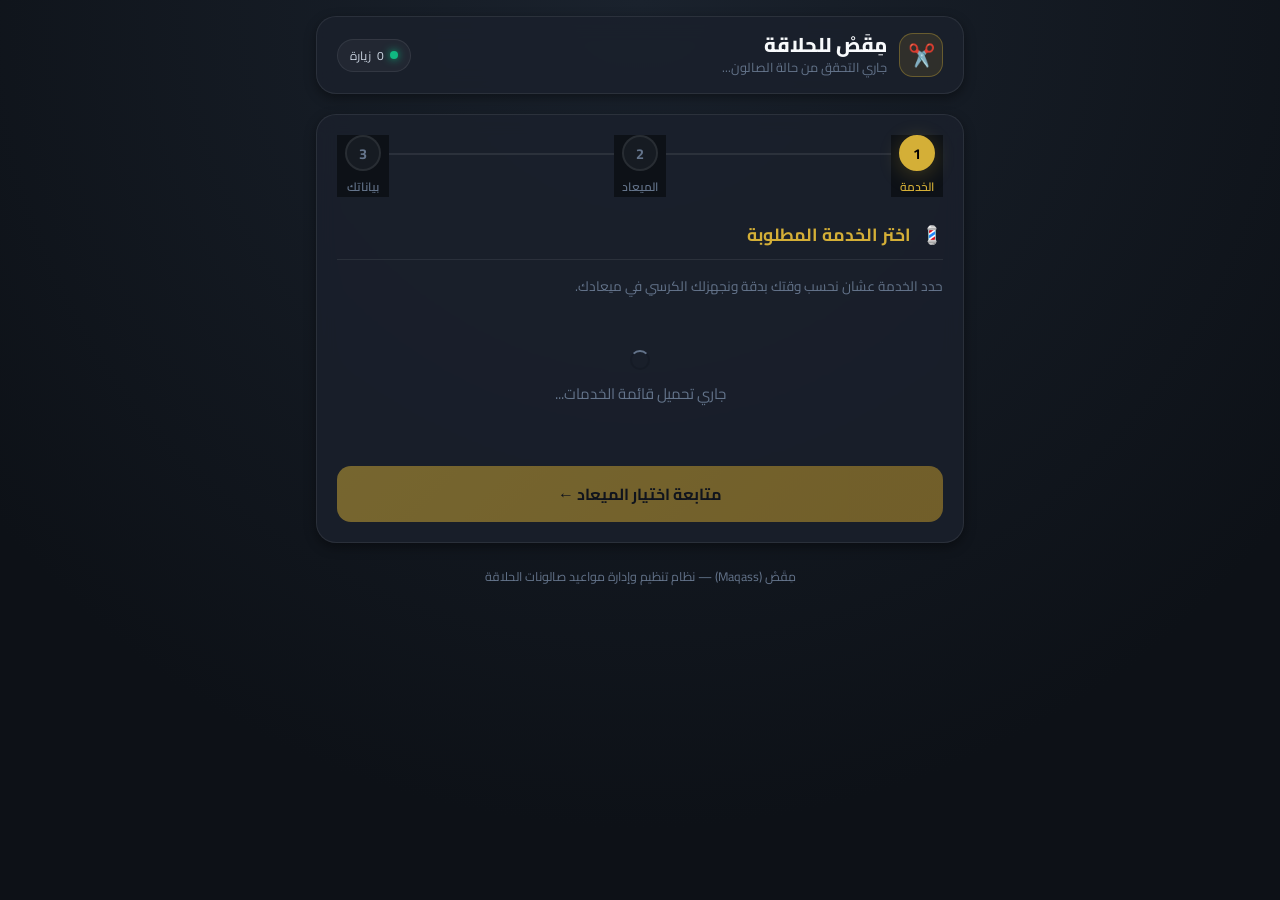
==== index.html @ 716b87c0 "Refine WhatsApp prompt: remove 'مجاناً' and 'مع الكابتن مباشرة'" ====
<!DOCTYPE html>
<html lang="ar" dir="rtl">
<head>
  <meta charset="UTF-8">
  <meta name="viewport" content="width=device-width, initial-scale=1.0, maximum-scale=1.0, user-scalable=no">
  <meta name="theme-color" content="#0d1117">
  <meta name="description" content="مِقَصْ — نظام حجز مواعيد الحلاقة وقائمة الانتظار في مصر دون معاملات مالية">
  <title>مِقَصْ | حجز موعد حلاقة</title>

  <meta name="apple-mobile-web-app-capable" content="yes">
  <meta name="apple-mobile-web-app-status-bar-style" content="black-translucent">
  <meta name="apple-mobile-web-app-title" content="مِقَصْ">
  <link rel="icon" type="image/svg+xml" href="favicon.svg">
  <link rel="manifest" href="manifest.json">

  <!-- Optimized Font Loading & Stylesheet -->
  <link rel="preconnect" href="https://fonts.googleapis.com">
  <link rel="preconnect" href="https://fonts.gstatic.com" crossorigin>
  <link rel="stylesheet" href="https://fonts.googleapis.com/css2?family=Cairo:wght@400;600;700;800&display=swap">
  <link rel="stylesheet" href="css/style.css">
</head>
<body>

  <div class="container">
    <!-- Brand Header & Visitor Ticker -->
    <header class="brand-header">
      <div class="brand-info">
        <div class="brand-icon">✂️</div>
        <div>
          <h1 class="brand-title" id="salon-name-display">مِقَصْ للحلاقة</h1>
          <p class="brand-tagline" id="salon-status-indicator">جاري التحقق من حالة الصالون...</p>
        </div>
      </div>
      
      <!-- Live Visitor Counter Badge -->
      <div class="views-badge" title="إجمالي الزيارات">
        <span class="views-pulse"></span>
        <span id="views-count">0</span>
        <span>زيارة</span>
      </div>
    </header>

    <!-- Urgent Pause / Break Banner (Hidden by default) -->
    <div id="pause-banner" class="pause-banner" style="display: none;">
      <span style="font-size: 1.5rem;">🛑</span>
      <div>
        <div style="font-weight: 800;">الصالون في استراحة قصيرة أو مغلق حالياً</div>
        <div style="font-size: 0.8rem; opacity: 0.9;">نعتذر منك، الحجز متوقف مؤقتاً. يرجى المحاولة بعد قليل أو في وقت لاحق.</div>
      </div>
    </div>

    <!-- Quick Credentials Config Modal (Shown only if default placeholder keys are detected) -->
    <div id="setup-modal" class="modal-overlay" style="display: none;">
      <div class="modal-content">
        <h3 style="color: var(--gold-primary); margin-bottom: 12px; font-size: 1.15rem;">⚙️ ربط قاعدة بيانات Supabase</h3>
        <p style="font-size: 0.85rem; color: var(--text-secondary); margin-bottom: 16px;">
          مرحباً بك! لتشغيل التطبيق على GitHub Pages مجاناً، أدخل رابط المشروع والمفتاح العام (Anon Key) الخاص بـ Supabase:
        </p>
        <div class="form-group">
          <label class="form-label">Project URL</label>
          <input type="text" id="setup-url" class="form-control" placeholder="https://xyz.supabase.co" dir="ltr">
        </div>
        <div class="form-group">
          <label class="form-label">Anon / Public Key</label>
          <input type="password" id="setup-key" class="form-control" placeholder="eyJhbGciOi..." dir="ltr">
        </div>
        <button id="btn-save-setup" class="btn btn-primary">حفظ وتشغيل التطبيق 🚀</button>
        <button type="button" id="btn-demo-mode" class="btn btn-secondary" style="margin-top: 10px;">تشغيل وضع المعاينة السريعة (Live Demo) 💈</button>
      </div>
    </div>

    <!-- Main Booking Container -->
    <main id="booking-container" class="card">
      
      <!-- Steps Progress Tracker -->
      <div class="steps-tracker">
        <div class="step-item active" id="step-node-1">
          <div class="step-circle">1</div>
          <span class="step-label">الخدمة</span>
        </div>
        <div class="step-item" id="step-node-2">
          <div class="step-circle">2</div>
          <span class="step-label">الميعاد</span>
        </div>
        <div class="step-item" id="step-node-3">
          <div class="step-circle">3</div>
          <span class="step-label">بياناتك</span>
        </div>
      </div>

      <!-- ========================================== -->
      <!-- STEP 1: SELECT SERVICE                     -->
      <!-- ========================================== -->
      <section id="step-1" class="wizard-step">
        <div class="card-title">
          <span>💈</span>
          <span>اختر الخدمة المطلوبة</span>
        </div>
        <p style="font-size: 0.85rem; color: var(--text-muted); margin-bottom: 16px;">
          حدد الخدمة عشان نحسب وقتك بدقة ونجهزلك الكرسي في ميعادك.
        </p>

        <!-- Loading State for Services -->
        <div id="services-loading" class="empty-state">
          <div class="spinner" style="margin-inline: auto; margin-bottom: 12px;"></div>
          <p>جاري تحميل قائمة الخدمات...</p>
        </div>

        <!-- Dynamic Services Grid -->
        <div id="services-container" class="services-grid" style="display: none;"></div>

        <!-- Navigation Bar -->
        <div class="actions-bar">
          <button id="btn-step-1-next" class="btn btn-primary" disabled>
            متابعة اختيار الميعاد ←
          </button>
        </div>
      </section>

      <!-- ========================================== -->
      <!-- STEP 2: SELECT DATE & TIME SLOT           -->
      <!-- ========================================== -->
      <section id="step-2" class="wizard-step" style="display: none;">
        <div class="card-title">
          <span>📅</span>
          <span>اختر اليوم والميعاد</span>
        </div>

        <!-- Selected Service Quick Badge -->
        <div style="margin-bottom: 16px; padding: 10px 14px; background: rgba(255,255,255,0.03); border-radius: var(--radius-sm); display: flex; justify-content: space-between; align-items: center;">
          <span style="font-size: 0.85rem; color: var(--text-secondary);">الخدمة المحددة:</span>
          <span id="step-2-service-badge" style="font-weight: 700; color: var(--gold-primary); font-size: 0.9rem;">-</span>
        </div>

        <!-- Date Picker Input -->
        <div class="form-group">
          <label class="form-label" for="booking-date">تاريخ الحجز (متاح حتى 7 أيام مقبلة):</label>
          <input type="date" id="booking-date" class="form-control" style="cursor: pointer;">
          <span id="date-localized-label" style="display: block; font-size: 0.8rem; color: var(--gold-primary); margin-top: 6px; font-weight: 600;"></span>
        </div>

        <!-- Time Slots Label -->
        <div style="margin-top: 20px;">
          <label class="form-label">الأوقات المتاحة لهذا اليوم:</label>
          
          <!-- Slots Loading Spinner -->
          <div id="slots-loading" class="empty-state" style="display: none; padding: 20px 0;">
            <div class="spinner" style="margin-inline: auto; margin-bottom: 10px;"></div>
            <p style="font-size: 0.85rem;">جاري فحص المواعيد الشاغرة...</p>
          </div>

          <!-- Dynamic Slots Grid -->
          <div id="slots-container" class="slots-grid"></div>

          <!-- Empty Slots Message -->
          <div id="slots-empty" class="empty-state" style="display: none;">
            <div class="empty-icon">⏳</div>
            <p style="font-weight: 600;">مفيش مواعيد شاغرة متاحة في هذا اليوم</p>
            <p style="font-size: 0.8rem; color: var(--text-muted); margin-top: 4px;">جرب تختار تاريخ تاني أو تواصل مع الصالون مباشرة.</p>
          </div>
        </div>

        <!-- Navigation Bar -->
        <div class="actions-bar">
          <button id="btn-step-2-back" class="btn btn-secondary" style="width: 35%;">
            → رجوع
          </button>
          <button id="btn-step-2-next" class="btn btn-primary" style="width: 65%;" disabled>
            متابعة إدخال بياناتك ←
          </button>
        </div>
      </section>

      <!-- ========================================== -->
      <!-- STEP 3: CLIENT CONTACT DETAILS            -->
      <!-- ========================================== -->
      <section id="step-3" class="wizard-step" style="display: none;">
        <div class="card-title">
          <span>👤</span>
          <span>بيانات تأكيد الحجز</span>
        </div>

        <!-- Reservation Summary Box -->
        <div class="summary-box">
          <div class="summary-item">
            <span class="summary-label">الخدمة:</span>
            <span class="summary-value" id="summary-service-name">-</span>
          </div>
          <div class="summary-item">
            <span class="summary-label">المدة التقديرية:</span>
            <span class="summary-value" id="summary-duration">-</span>
          </div>
          <div class="summary-item">
            <span class="summary-label">تاريخ الحجز:</span>
            <span class="summary-value" id="summary-date">-</span>
          </div>
          <div class="summary-item">
            <span class="summary-label">الميعاد:</span>
            <span class="summary-value" style="color: var(--gold-primary);" id="summary-time">-</span>
          </div>
        </div>

        <!-- Client Form -->
        <form id="booking-form" onsubmit="return false;">
          <div class="form-group">
            <label class="form-label" for="client-name">الاسم الكريم <span style="color: #ef4444;">*</span></label>
            <input type="text" id="client-name" class="form-control" placeholder="اكتب اسمك الأول أو بالكامل" required autocomplete="name">
          </div>

          <div class="form-group">
            <label class="form-label" for="client-phone">رقم الموبايل المصري <span style="color: #ef4444;">*</span></label>
            <input type="tel" id="client-phone" class="form-control" placeholder="مثال: 01012345678" maxlength="11" required autocomplete="tel" dir="ltr" style="text-align: right;">
            <small id="phone-feedback" style="display: block; font-size: 0.78rem; margin-top: 5px; color: var(--text-muted);">
              يجب أن يبدأ بـ (010 أو 011 أو 012 أو 015) ومكون من 11 رقم.
            </small>
          </div>

          <!-- Blacklist Alert (Hidden unless triggered) -->
          <div id="blacklist-alert" class="pause-banner" style="display: none; margin-top: 12px;">
            <span>⚠️</span>
            <div>
              <div style="font-weight: 700;">تعذر إتمام الحجز</div>
              <div style="font-size: 0.8rem;">تم تعليق هذا الرقم بسبب التخلف المتكرر عن الحضور. يرجى التواصل مع إدارة الصالون هاتفياً.</div>
            </div>
          </div>

          <!-- Navigation Bar -->
          <div class="actions-bar">
            <button type="button" id="btn-step-3-back" class="btn btn-secondary" style="width: 35%;">
              → رجوع
            </button>
            <button type="submit" id="btn-submit-booking" class="btn btn-primary" style="width: 65%;">
              تأكيد الحجز الآن ✨
            </button>
          </div>
        </form>
      </section>

    </main>

    <!-- ========================================== -->
    <!-- SUCCESS SCREEN & TICKET MODAL              -->
    <!-- ========================================== -->
    <div id="success-screen" class="card" style="display: none; text-align: center;">
      <div style="font-size: 3rem; margin-bottom: 8px;">🎉</div>
      <h2 style="color: var(--status-completed); font-size: 1.4rem; font-weight: 800; margin-bottom: 6px;">
        تم تسجيل حجزك بنجاح!
      </h2>
      <p style="font-size: 0.85rem; color: var(--text-secondary); margin-bottom: 20px;">
        مكانك اتحجز في الجدول، مستنينك في الميعاد المحدد بالظبط 💈
      </p>

      <!-- Digital Queue Ticket -->
      <div class="ticket-card" style="margin-bottom: 24px;">
        <div style="font-size: 0.8rem; color: var(--text-muted); text-transform: uppercase;">تذكرة حجز رقمية</div>
        <div class="ticket-number" id="ticket-time">--:--</div>
        <div style="font-weight: 700; font-size: 1.1rem; color: var(--text-primary); margin-bottom: 4px;" id="ticket-client">--</div>
        <div style="font-size: 0.85rem; color: var(--gold-primary); font-weight: 600;" id="ticket-service">--</div>
        <div style="font-size: 0.8rem; color: var(--text-secondary); margin-top: 6px;" id="ticket-date">--</div>
      </div>

      <!-- Free 1-Tap WhatsApp Confirmation Notification -->
      <div style="margin-bottom: 20px;">
        <p style="font-size: 0.8rem; color: var(--text-muted); margin-bottom: 10px;">
          اضغط هنا لتأكيد الحجز عبر واتساب:
        </p>
        <a id="btn-whatsapp-confirm" href="#" target="_blank" rel="noopener noreferrer" class="btn btn-whatsapp">
          <span>💬</span>
          <span>تأكيد عبر واتساب مع الصالون</span>
        </a>
      </div>

      <button id="btn-new-booking" class="btn btn-secondary">
        حجز موعد إضافي ✂️
      </button>
    </div>

    <!-- Minimalist Footer -->
    <footer style="text-align: center; margin-top: 24px; padding-bottom: 24px; font-size: 0.78rem; color: var(--text-muted);">
      <div>مِقَصْ (Maqass) — نظام تنظيم وإدارة مواعيد صالونات الحلاقة</div>
    </footer>

  </div>

  <!-- Native Modular ES6 Client Logic -->
  <script type="module" src="js/client.js"></script>
</body>
</html>
---- css/style.css ----
/* =============================================================================
   Maqass (مِقَصْ) — Ultra-Lightweight Arabic Dark Design System
   Optimized for Mobile-First Browsing, Touch Targets, and Instant Load
   100% Native CSS3 (Zero Build Step / GitHub Pages Ready)
   ============================================================================= */

:root {
  /* Color Palette - Premium Barber Dark Aesthetic */
  --bg-primary: #0d1117;
  --bg-secondary: #161b22;
  --bg-card: rgba(26, 32, 44, 0.85);
  --bg-card-hover: rgba(33, 41, 56, 0.95);
  --bg-input: #1f2733;

  /* Accent & Brand Colors */
  --gold-primary: #d4af37;
  --gold-hover: #b89326;
  --gold-glow: rgba(212, 175, 55, 0.25);
  --gold-subtle: rgba(212, 175, 55, 0.12);

  /* Functional Status Colors */
  --status-pending: #f59e0b;
  --status-in-progress: #3b82f6;
  --status-completed: #10b981;
  --status-cancelled: #ef4444;
  --status-no-show: #9ca3af;

  /* Text & Hierarchy */
  --text-primary: #f8fafc;
  --text-secondary: #cbd5e1;
  --text-muted: #64748b;
  --border-color: rgba(255, 255, 255, 0.08);
  --border-gold: rgba(212, 175, 55, 0.35);

  /* Shadows & Glassmorphism */
  --shadow-sm: 0 2px 4px rgba(0, 0, 0, 0.3);
  --shadow-md: 0 4px 12px rgba(0, 0, 0, 0.4);
  --shadow-lg: 0 10px 25px -5px rgba(0, 0, 0, 0.5), 0 8px 10px -6px rgba(0, 0, 0, 0.4);
  --shadow-gold: 0 4px 20px rgba(212, 175, 55, 0.25);

  /* Geometry & Radius */
  --radius-sm: 8px;
  --radius-md: 14px;
  --radius-lg: 20px;
  --radius-full: 9999px;

  /* Transitions */
  --transition-fast: 0.15s ease;
  --transition-normal: 0.25s cubic-bezier(0.4, 0, 0.2, 1);
}

/* Base Styles & Typography */
* {
  margin: 0;
  padding: 0;
  box-sizing: border-box;
  -webkit-tap-highlight-color: transparent;
}

html {
  font-family: 'Cairo', -apple-system, BlinkMacSystemFont, "Segoe UI", Roboto, sans-serif;
  direction: rtl;
  text-align: right;
  background-color: var(--bg-primary);
  color: var(--text-primary);
  scroll-behavior: smooth;
}

body {
  min-height: 100vh;
  display: flex;
  flex-direction: column;
  background: radial-gradient(circle at 50% 0%, #1a222d 0%, #0d1117 75%);
  background-attachment: fixed;
  line-height: 1.6;
  font-size: 15px;
  overflow-x: hidden;
}

/* Layout Utilities */
.container {
  width: 100%;
  max-width: 680px;
  margin-inline: auto;
  padding: 16px;
}

.container-wide {
  width: 100%;
  max-width: 1100px;
  margin-inline: auto;
  padding: 16px;
}

/* Header & Brand Identity */
.brand-header {
  display: flex;
  align-items: center;
  justify-content: space-between;
  padding: 16px 20px;
  background: var(--bg-card);
  backdrop-filter: blur(12px);
  -webkit-backdrop-filter: blur(12px);
  border: 1px solid var(--border-color);
  border-radius: var(--radius-lg);
  margin-bottom: 20px;
  box-shadow: var(--shadow-md);
}

.brand-info {
  display: flex;
  align-items: center;
  gap: 12px;
}

.brand-icon {
  width: 44px;
  height: 44px;
  display: grid;
  place-items: center;
  background: var(--gold-subtle);
  border: 1px solid var(--border-gold);
  border-radius: var(--radius-md);
  color: var(--gold-primary);
  font-size: 22px;
}

.brand-title {
  font-size: 1.25rem;
  font-weight: 800;
  color: var(--text-primary);
  line-height: 1.2;
}

.brand-tagline {
  font-size: 0.8rem;
  color: var(--text-muted);
}

/* Live Views Ticker */
.views-badge {
  display: inline-flex;
  align-items: center;
  gap: 6px;
  padding: 6px 12px;
  background: rgba(255, 255, 255, 0.04);
  border: 1px solid var(--border-color);
  border-radius: var(--radius-full);
  font-size: 0.75rem;
  color: var(--text-secondary);
}

.views-pulse {
  width: 8px;
  height: 8px;
  border-radius: 50%;
  background-color: var(--status-completed);
  box-shadow: 0 0 8px var(--status-completed);
  animation: pulse-dot 1.8s infinite;
}

@keyframes pulse-dot {
  0% { transform: scale(0.95); opacity: 0.8; }
  50% { transform: scale(1.2); opacity: 1; }
  100% { transform: scale(0.95); opacity: 0.8; }
}

/* Status Banner (e.g. Barber Taking a Break) */
.pause-banner {
  display: flex;
  align-items: center;
  gap: 12px;
  padding: 14px 18px;
  background: rgba(239, 68, 68, 0.12);
  border: 1px solid rgba(239, 68, 68, 0.35);
  border-radius: var(--radius-md);
  color: #fca5a5;
  font-weight: 600;
  font-size: 0.9rem;
  margin-bottom: 20px;
}

/* Cards & Surfaces */
.card {
  background: var(--bg-card);
  backdrop-filter: blur(10px);
  -webkit-backdrop-filter: blur(10px);
  border: 1px solid var(--border-color);
  border-radius: var(--radius-lg);
  padding: 20px;
  margin-bottom: 18px;
  box-shadow: var(--shadow-md);
  transition: transform var(--transition-fast), border-color var(--transition-fast);
}

.card:hover {
  border-color: rgba(255, 255, 255, 0.15);
}

.card-title {
  display: flex;
  align-items: center;
  gap: 10px;
  font-size: 1.1rem;
  font-weight: 700;
  color: var(--gold-primary);
  margin-bottom: 16px;
  border-bottom: 1px solid var(--border-color);
  padding-bottom: 10px;
}

/* Form Controls */
.form-group {
  margin-bottom: 16px;
}

.form-label {
  display: block;
  font-size: 0.875rem;
  font-weight: 600;
  color: var(--text-secondary);
  margin-bottom: 6px;
}

.form-control {
  width: 100%;
  padding: 12px 16px;
  background-color: var(--bg-input);
  border: 1px solid var(--border-color);
  border-radius: var(--radius-md);
  color: var(--text-primary);
  font-family: inherit;
  font-size: 0.95rem;
  transition: all var(--transition-fast);
  outline: none;
}

.form-control:focus {
  border-color: var(--gold-primary);
  box-shadow: 0 0 0 3px var(--gold-glow);
}

.form-control::placeholder {
  color: var(--text-muted);
}

/* Service Selection Cards */
.services-grid {
  display: grid;
  grid-template-columns: 1fr;
  gap: 12px;
}

@media (min-width: 520px) {
  .services-grid {
    grid-template-columns: repeat(2, 1fr);
  }
}

.service-card {
  display: flex;
  flex-direction: column;
  justify-content: space-between;
  padding: 14px 16px;
  background: var(--bg-secondary);
  border: 1px solid var(--border-color);
  border-radius: var(--radius-md);
  cursor: pointer;
  user-select: none;
  transition: all var(--transition-fast);
  position: relative;
}

.service-card:hover {
  background: var(--bg-card-hover);
  border-color: var(--border-gold);
}

.service-card.selected {
  background: rgba(212, 175, 55, 0.08);
  border-color: var(--gold-primary);
  box-shadow: var(--shadow-gold);
}

.service-name {
  font-weight: 700;
  font-size: 0.95rem;
  color: var(--text-primary);
  margin-bottom: 4px;
}

.service-meta {
  display: flex;
  justify-content: space-between;
  align-items: center;
  font-size: 0.825rem;
  color: var(--text-muted);
}

.service-price {
  color: var(--gold-primary);
  font-weight: 700;
}

/* Time Slot Chips */
.slots-grid {
  display: grid;
  grid-template-columns: repeat(3, 1fr);
  gap: 10px;
  margin-top: 10px;
}

@media (min-width: 480px) {
  .slots-grid {
    grid-template-columns: repeat(4, 1fr);
  }
}

.slot-chip {
  padding: 10px 8px;
  background: var(--bg-input);
  border: 1px solid var(--border-color);
  border-radius: var(--radius-sm);
  text-align: center;
  font-size: 0.875rem;
  font-weight: 600;
  color: var(--text-secondary);
  cursor: pointer;
  transition: all var(--transition-fast);
}

.slot-chip:hover:not(.disabled) {
  background: var(--bg-card-hover);
  border-color: var(--border-gold);
  color: var(--gold-primary);
}

.slot-chip.selected {
  background: var(--gold-primary);
  color: #000;
  border-color: var(--gold-primary);
  font-weight: 800;
  box-shadow: var(--shadow-gold);
}

.slot-chip.disabled {
  opacity: 0.35;
  cursor: not-allowed;
  text-decoration: line-through;
  background: #11151c;
}

/* Buttons */
.btn {
  display: inline-flex;
  align-items: center;
  justify-content: center;
  gap: 8px;
  width: 100%;
  padding: 13px 20px;
  font-family: inherit;
  font-size: 1rem;
  font-weight: 700;
  border-radius: var(--radius-md);
  border: none;
  cursor: pointer;
  transition: all var(--transition-fast);
  text-decoration: none;
}

.btn-primary {
  background: linear-gradient(135deg, var(--gold-primary) 0%, #caa02b 100%);
  color: #090d12;
  box-shadow: var(--shadow-gold);
}

.btn-primary:hover:not(:disabled) {
  background: linear-gradient(135deg, #dfbc46 0%, var(--gold-primary) 100%);
  transform: translateY(-1px);
}

.btn-primary:active:not(:disabled) {
  transform: translateY(1px);
}

.btn-primary:disabled {
  opacity: 0.5;
  cursor: not-allowed;
  box-shadow: none;
}

.btn-whatsapp {
  background: #25d366;
  color: #fff;
  font-weight: 700;
}

.btn-whatsapp:hover {
  background: #1eb855;
}

.btn-secondary {
  background: var(--bg-input);
  color: var(--text-primary);
  border: 1px solid var(--border-color);
}

.btn-secondary:hover {
  background: var(--bg-card-hover);
}

/* Status Badges */
.badge {
  display: inline-flex;
  align-items: center;
  gap: 5px;
  padding: 4px 10px;
  border-radius: var(--radius-full);
  font-size: 0.75rem;
  font-weight: 700;
}

.badge-pending     { background: rgba(245, 158, 11, 0.15); color: var(--status-pending); border: 1px solid rgba(245, 158, 11, 0.3); }
.badge-in-progress { background: rgba(59, 130, 246, 0.15); color: var(--status-in-progress); border: 1px solid rgba(59, 130, 246, 0.3); }
.badge-completed   { background: rgba(16, 185, 129, 0.15); color: var(--status-completed); border: 1px solid rgba(16, 185, 129, 0.3); }
.badge-cancelled   { background: rgba(239, 68, 68, 0.15); color: var(--status-cancelled); border: 1px solid rgba(239, 68, 68, 0.3); }
.badge-no-show     { background: rgba(156, 163, 175, 0.15); color: var(--status-no-show); border: 1px solid rgba(156, 163, 175, 0.3); }

/* Live Queue Ticket Card */
.ticket-card {
  border: 2px dashed var(--border-gold);
  border-radius: var(--radius-lg);
  padding: 24px;
  background: radial-gradient(circle at top right, rgba(212, 175, 55, 0.08) 0%, rgba(22, 27, 34, 0.9) 70%);
  text-align: center;
  position: relative;
  overflow: hidden;
}

.ticket-number {
  font-size: 3rem;
  font-weight: 900;
  color: var(--gold-primary);
  line-height: 1;
  margin: 10px 0;
  letter-spacing: -1px;
}

/* Toast Notification */
.toast-container {
  position: fixed;
  bottom: 24px;
  right: 20px;
  left: 20px;
  max-width: 420px;
  margin-inline: auto;
  z-index: 9999;
  display: flex;
  flex-direction: column;
  gap: 10px;
  pointer-events: none;
}

.toast {
  padding: 14px 18px;
  background: #1e293b;
  border-radius: var(--radius-md);
  color: var(--text-primary);
  font-size: 0.9rem;
  box-shadow: var(--shadow-lg);
  display: flex;
  align-items: center;
  gap: 10px;
  pointer-events: auto;
  animation: slide-up 0.3s ease;
  border-right: 4px solid var(--gold-primary);
}

.toast.toast-error {
  border-right-color: var(--status-cancelled);
}

.toast.toast-success {
  border-right-color: var(--status-completed);
}

@keyframes slide-up {
  from { opacity: 0; transform: translateY(20px); }
  to { opacity: 1; transform: translateY(0); }
}

/* Loading Spinner */
.spinner {
  width: 20px;
  height: 20px;
  border: 2px solid rgba(0, 0, 0, 0.1);
  border-top-color: currentColor;
  border-radius: 50%;
  animation: spin 0.7s linear infinite;
}

@keyframes spin {
  to { transform: rotate(360deg); }
}

/* Empty States */
.empty-state {
  text-align: center;
  padding: 36px 16px;
  color: var(--text-muted);
}

.empty-icon {
  font-size: 2.5rem;
  margin-bottom: 8px;
  opacity: 0.5;
}

/* Steps Indicator */
.steps-tracker {
  display: flex;
  align-items: center;
  justify-content: space-between;
  margin-bottom: 24px;
  position: relative;
}

.steps-tracker::before {
  content: '';
  position: absolute;
  top: 18px;
  right: 20px;
  left: 20px;
  height: 2px;
  background: var(--border-color);
  z-index: 0;
}

.step-item {
  position: relative;
  z-index: 1;
  display: flex;
  flex-direction: column;
  align-items: center;
  gap: 6px;
  background: var(--bg-primary);
  padding: 0 8px;
}

.step-circle {
  width: 36px;
  height: 36px;
  border-radius: 50%;
  background: var(--bg-secondary);
  border: 2px solid var(--border-color);
  color: var(--text-muted);
  display: grid;
  place-items: center;
  font-weight: 700;
  font-size: 0.9rem;
  transition: all var(--transition-fast);
}

.step-item.active .step-circle {
  background: var(--gold-primary);
  border-color: var(--gold-primary);
  color: #000;
  box-shadow: var(--shadow-gold);
}

.step-item.completed .step-circle {
  background: var(--status-completed);
  border-color: var(--status-completed);
  color: #fff;
}

.step-label {
  font-size: 0.75rem;
  font-weight: 600;
  color: var(--text-muted);
}

.step-item.active .step-label {
  color: var(--gold-primary);
}

/* Actions Bar */
.actions-bar {
  display: flex;
  align-items: center;
  gap: 12px;
  margin-top: 24px;
}

/* Summary Box */
.summary-box {
  background: rgba(212, 175, 55, 0.05);
  border: 1px solid var(--border-gold);
  border-radius: var(--radius-md);
  padding: 16px;
  margin-bottom: 20px;
  display: grid;
  grid-template-columns: repeat(2, 1fr);
  gap: 12px;
}

.summary-item {
  display: flex;
  flex-direction: column;
}

.summary-label {
  font-size: 0.75rem;
  color: var(--text-muted);
}

.summary-value {
  font-size: 0.95rem;
  font-weight: 700;
  color: var(--text-primary);
}

/* Setup Dialog / Modal */
.modal-overlay {
  position: fixed;
  inset: 0;
  background: rgba(0, 0, 0, 0.85);
  backdrop-filter: blur(8px);
  -webkit-backdrop-filter: blur(8px);
  display: grid;
  place-items: center;
  z-index: 10000;
  padding: 20px;
}

.modal-content {
  background: var(--bg-secondary);
  border: 1px solid var(--border-gold);
  border-radius: var(--radius-lg);
  padding: 24px;
  max-width: 480px;
  width: 100%;
  box-shadow: var(--shadow-lg);
}

/* =============================================================================
   BARBER DASHBOARD — BUSY-HANDS (ONE-TAP) STYLING
   ============================================================================= */

/* Top Command Bar & Giant Quick Buttons */
.command-bar {
  display: grid;
  grid-template-columns: 1fr;
  gap: 12px;
  margin-bottom: 20px;
}

@media (min-width: 600px) {
  .command-bar {
    grid-template-columns: 1fr 1fr;
  }
}

.btn-giant {
  display: flex;
  align-items: center;
  justify-content: center;
  gap: 12px;
  padding: 18px 20px;
  font-size: 1.15rem;
  font-weight: 800;
  border-radius: var(--radius-lg);
  border: none;
  cursor: pointer;
  user-select: none;
  transition: all var(--transition-fast);
  box-shadow: var(--shadow-md);
  text-align: center;
}

.btn-giant:active {
  transform: scale(0.98);
}

.btn-giant-pause {
  background: rgba(239, 68, 68, 0.18);
  color: #fca5a5;
  border: 2px solid rgba(239, 68, 68, 0.5);
}

.btn-giant-pause.active-pause {
  background: #ef4444;
  color: #fff;
  border-color: #b91c1c;
  animation: pulse-pause 2s infinite;
}

@keyframes pulse-pause {
  0% { box-shadow: 0 0 0 0 rgba(239, 68, 68, 0.6); }
  70% { box-shadow: 0 0 0 14px rgba(239, 68, 68, 0); }
  100% { box-shadow: 0 0 0 0 rgba(239, 68, 68, 0); }
}

.btn-giant-walkin {
  background: linear-gradient(135deg, #10b981 0%, #059669 100%);
  color: #ffffff;
  border: 2px solid #34d399;
}

.btn-giant-walkin:hover {
  background: linear-gradient(135deg, #34d399 0%, #10b981 100%);
}

/* Tabs Navigation Bar */
.tabs-bar {
  display: flex;
  background: var(--bg-card);
  border: 1px solid var(--border-color);
  border-radius: var(--radius-lg);
  padding: 6px;
  gap: 6px;
  margin-bottom: 20px;
  overflow-x: auto;
  scrollbar-width: none;
}

.tabs-bar::-webkit-scrollbar {
  display: none;
}

.tab-btn {
  flex: 1;
  min-width: 110px;
  padding: 12px 14px;
  background: transparent;
  border: none;
  border-radius: var(--radius-md);
  color: var(--text-muted);
  font-family: inherit;
  font-size: 0.95rem;
  font-weight: 700;
  cursor: pointer;
  white-space: nowrap;
  display: flex;
  align-items: center;
  justify-content: center;
  gap: 8px;
  transition: all var(--transition-fast);
}

.tab-btn:hover {
  color: var(--text-primary);
  background: rgba(255, 255, 255, 0.04);
}

.tab-btn.active {
  background: var(--gold-primary);
  color: #090d12;
  box-shadow: var(--shadow-gold);
}

/* Queue Appointment Card */
.queue-card {
  background: var(--bg-card);
  border: 1px solid var(--border-color);
  border-radius: var(--radius-lg);
  padding: 18px 20px;
  margin-bottom: 14px;
  transition: all var(--transition-fast);
  position: relative;
}

.queue-card.status-in_progress {
  border-color: #3b82f6;
  background: linear-gradient(135deg, rgba(59, 130, 246, 0.08) 0%, rgba(26, 32, 44, 0.9) 100%);
  box-shadow: 0 4px 20px rgba(59, 130, 246, 0.2);
}

.queue-card.status-completed {
  opacity: 0.7;
  border-color: rgba(16, 185, 129, 0.3);
}

.queue-card.status-no_show,
.queue-card.status-cancelled {
  opacity: 0.5;
  background: rgba(17, 24, 39, 0.6);
}

.queue-header {
  display: flex;
  align-items: center;
  justify-content: space-between;
  margin-bottom: 10px;
  flex-wrap: wrap;
  gap: 8px;
}

.queue-time {
  font-size: 1.15rem;
  font-weight: 800;
  color: var(--gold-primary);
}

.queue-client-name {
  font-size: 1.1rem;
  font-weight: 700;
  color: var(--text-primary);
  display: flex;
  align-items: center;
  gap: 8px;
}

.queue-meta {
  display: flex;
  align-items: center;
  gap: 12px;
  margin-bottom: 16px;
  font-size: 0.85rem;
  color: var(--text-muted);
  flex-wrap: wrap;
}

/* Giant 1-Tap Status Actions */
.queue-actions {
  display: grid;
  grid-template-columns: repeat(3, 1fr);
  gap: 8px;
  margin-top: 14px;
}

.btn-action {
  padding: 12px 6px;
  font-size: 0.9rem;
  font-weight: 800;
  border-radius: var(--radius-md);
  border: 1px solid transparent;
  cursor: pointer;
  display: flex;
  flex-direction: column;
  align-items: center;
  justify-content: center;
  gap: 4px;
  font-family: inherit;
  transition: all var(--transition-fast);
}

.btn-action:active {
  transform: scale(0.96);
}

.btn-action-start {
  background: rgba(59, 130, 246, 0.15);
  color: #60a5fa;
  border-color: rgba(59, 130, 246, 0.35);
}

.btn-action-start:hover {
  background: #3b82f6;
  color: #fff;
}

.btn-action-done {
  background: rgba(16, 185, 129, 0.15);
  color: #34d399;
  border-color: rgba(16, 185, 129, 0.35);
}

.btn-action-done:hover {
  background: #10b981;
  color: #fff;
}

.btn-action-noshow {
  background: rgba(239, 68, 68, 0.15);
  color: #f87171;
  border-color: rgba(239, 68, 68, 0.35);
}

.btn-action-noshow:hover {
  background: #ef4444;
  color: #fff;
}

/* Operational Metrics Dashboard (No Financials) */
.metrics-grid {
  display: grid;
  grid-template-columns: repeat(2, 1fr);
  gap: 14px;
  margin-bottom: 24px;
}

@media (min-width: 600px) {
  .metrics-grid {
    grid-template-columns: repeat(4, 1fr);
  }
}

.metric-card {
  background: var(--bg-card);
  border: 1px solid var(--border-color);
  border-radius: var(--radius-lg);
  padding: 18px 16px;
  text-align: center;
  box-shadow: var(--shadow-sm);
}

.metric-number {
  font-size: 2.2rem;
  font-weight: 900;
  color: var(--gold-primary);
  line-height: 1.1;
  margin-bottom: 4px;
}

.metric-title {
  font-size: 0.85rem;
  font-weight: 700;
  color: var(--text-secondary);
}

.metric-subtitle {
  font-size: 0.75rem;
  color: var(--text-muted);
  margin-top: 4px;
}

/* Service Management Items */
.service-manage-item {
  display: flex;
  align-items: center;
  justify-content: space-between;
  padding: 14px 18px;
  background: var(--bg-secondary);
  border: 1px solid var(--border-color);
  border-radius: var(--radius-md);
  margin-bottom: 10px;
}

/* Switch Toggle */
.switch {
  position: relative;
  display: inline-block;
  width: 48px;
  height: 26px;
}

.switch input {
  opacity: 0;
  width: 0;
  height: 0;
}

.slider {
  position: absolute;
  cursor: pointer;
  inset: 0;
  background-color: #374151;
  transition: .3s;
  border-radius: 34px;
}

.slider:before {
  position: absolute;
  content: "";
  height: 20px;
  width: 20px;
  left: 3px;
  bottom: 3px;
  background-color: white;
  transition: .3s;
  border-radius: 50%;
}

input:checked + .slider {
  background-color: var(--status-completed);
}

input:checked + .slider:before {
  transform: translateX(22px);
}

/* Data Table (for Blacklist) */
.table-container {
  overflow-x: auto;
  border: 1px solid var(--border-color);
  border-radius: var(--radius-md);
  background: var(--bg-secondary);
}

.table {
  width: 100%;
  border-collapse: collapse;
  text-align: right;
  font-size: 0.85rem;
}

.table th {
  background: rgba(255, 255, 255, 0.04);
  padding: 12px 16px;
  color: var(--text-muted);
  font-weight: 700;
  border-bottom: 1px solid var(--border-color);
}

.table td {
  padding: 14px 16px;
  border-bottom: 1px solid var(--border-color);
  color: var(--text-primary);
}

.table tr:last-child td {
  border-bottom: none;
}

/* =============================================================================
   TOAST NOTIFICATIONS SYSTEM & ERROR ANIMATIONS
   ============================================================================= */
.toast-container {
  position: fixed;
  top: 24px;
  left: 50%;
  transform: translateX(-50%);
  z-index: 999999;
  display: flex;
  flex-direction: column;
  align-items: center;
  gap: 10px;
  pointer-events: none;
  max-width: 90vw;
  width: auto;
}

.toast {
  pointer-events: auto;
  font-family: 'Cairo', sans-serif;
  font-size: 0.92rem;
  font-weight: 600;
  padding: 12px 24px;
  border-radius: var(--radius-md);
  box-shadow: 0 10px 25px rgba(0, 0, 0, 0.6);
  display: flex;
  align-items: center;
  gap: 10px;
  animation: toastSlideDown 0.3s cubic-bezier(0.16, 1, 0.3, 1) forwards;
  transition: all 0.3s ease;
  direction: rtl;
  text-align: right;
}

.toast-error {
  background: #2b1111;
  color: #fca5a5;
  border: 1px solid #ef4444;
  box-shadow: 0 0 20px rgba(239, 68, 68, 0.4);
}

.toast-success {
  background: #0d2818;
  color: #86efac;
  border: 1px solid #10b981;
  box-shadow: 0 0 20px rgba(16, 185, 129, 0.4);
}

.toast-info {
  background: #111e38;
  color: #93c5fd;
  border: 1px solid #3b82f6;
  box-shadow: 0 0 20px rgba(59, 130, 246, 0.4);
}

@keyframes toastSlideDown {
  from {
    opacity: 0;
    transform: translateY(-20px) scale(0.95);
  }
  to {
    opacity: 1;
    transform: translateY(0) scale(1);
  }
}

/* Shake Animation for Login & Form Validation Errors */
@keyframes errorShake {
  0%, 100% { transform: translateX(0); }
  20%, 60% { transform: translateX(-8px); }
  40%, 80% { transform: translateX(8px); }
}

.shake-error {
  animation: errorShake 0.45s cubic-bezier(0.36, 0.07, 0.19, 0.97) both;
}

.login-alert-error {
  background: rgba(239, 68, 68, 0.18);
  border: 1px solid rgba(239, 68, 68, 0.6);
  color: #fca5a5;
  padding: 12px 14px;
  border-radius: var(--radius-sm);
  font-size: 0.88rem;
  font-weight: 600;
  margin-bottom: 16px;
  display: flex;
  align-items: center;
  gap: 10px;
  text-align: right;
  direction: rtl;
}

.input-error {
  border-color: #ef4444 !important;
  box-shadow: 0 0 0 3px rgba(239, 68, 68, 0.25) !important;
}
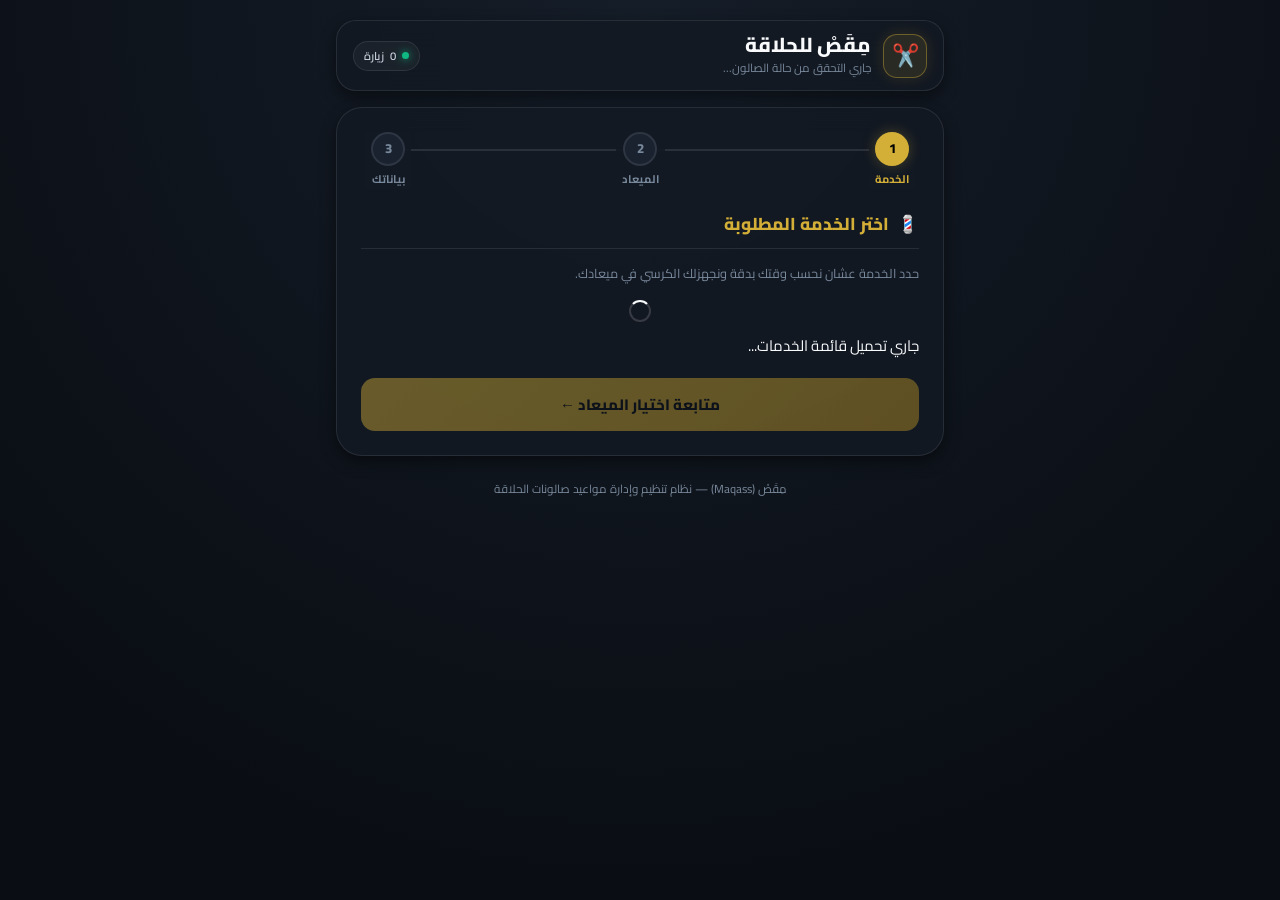
==== commit 3292421d: "feat(mobile-ux): complete mobile-first responsive overhaul and bottom sheets" ====
--- a/index.html
+++ b/index.html
@@ -2,8 +2,8 @@
 <html lang="ar" dir="rtl">
 <head>
   <meta charset="UTF-8">
-  <meta name="viewport" content="width=device-width, initial-scale=1.0, maximum-scale=1.0, user-scalable=no">
-  <meta name="theme-color" content="#0d1117">
+  <meta name="viewport" content="width=device-width, initial-scale=1.0, maximum-scale=1.0, user-scalable=no, viewport-fit=cover">
+  <meta name="theme-color" content="#0a0e14">
   <meta name="description" content="مِقَصْ — نظام حجز مواعيد الحلاقة وقائمة الانتظار في مصر دون معاملات مالية">
   <title>مِقَصْ | حجز موعد حلاقة</title>
 
@@ -16,7 +16,7 @@
   <!-- Optimized Font Loading & Stylesheet -->
   <link rel="preconnect" href="https://fonts.googleapis.com">
   <link rel="preconnect" href="https://fonts.gstatic.com" crossorigin>
-  <link rel="stylesheet" href="https://fonts.googleapis.com/css2?family=Cairo:wght@400;600;700;800&display=swap">
+  <link rel="stylesheet" href="https://fonts.googleapis.com/css2?family=Cairo:wght@400;600;700;800;900&family=Tajawal:wght@400;500;700;800&display=swap">
   <link rel="stylesheet" href="css/style.css">
 </head>
 <body>
@@ -46,6 +46,15 @@
       <div>
         <div style="font-weight: 800;">الصالون في استراحة قصيرة أو مغلق حالياً</div>
         <div style="font-size: 0.8rem; opacity: 0.9;">نعتذر منك، الحجز متوقف مؤقتاً. يرجى المحاولة بعد قليل أو في وقت لاحق.</div>
+      </div>
+    </div>
+
+    <!-- Suspension / Lock Banner (Hidden by default) -->
+    <div id="suspended-banner" class="pause-banner" style="display: none; background: rgba(239, 68, 68, 0.15); border-color: rgba(239, 68, 68, 0.5); color: #fca5a5;">
+      <span style="font-size: 1.5rem;">🔒</span>
+      <div>
+        <div style="font-weight: 800; color: #f87171;" id="suspended-title">عذراً، هذا الصالون متوقف حالياً عن استقبال الحجوزات</div>
+        <div style="font-size: 0.82rem; opacity: 0.9;" id="suspended-desc">نعتذر منك، الحساب معلق مؤقتاً بأمر الإدارة. يرجى التواصل مع إدارة الصالون مباشرة.</div>
       </div>
     </div>
 
@@ -69,6 +78,47 @@
       </div>
     </div>
 
+    <!-- ========================================== -->
+    <!-- GATEWAY: WHEN NO SALON IS SPECIFIED        -->
+    <!-- ========================================== -->
+    <div id="platform-gateway-screen" class="card" style="display: none; text-align: center; padding: 48px 24px;">
+      <div style="font-size: 3.2rem; margin-bottom: 14px;">💈</div>
+      <h2 style="color: var(--gold-primary); font-size: 1.45rem; font-weight: 800; margin-bottom: 10px;">
+        منصة مِقَصْ لحجوزات صالونات الحلاقة
+      </h2>
+      <p style="font-size: 0.92rem; color: var(--text-secondary); max-width: 460px; margin: 0 auto 26px; line-height: 1.7;">
+        للحجز مع حلاقك المفضل، يرجى فتح الرابط المباشر أو مسح كود QR الذي شاركه معك الصالون.
+      </p>
+
+      <div style="max-width: 380px; margin: 0 auto; background: rgba(255,255,255,0.03); border: 1px solid var(--border-color); border-radius: var(--radius-md); padding: 18px 20px;">
+        <label class="form-label" for="input-gateway-slug" style="text-align: right; margin-bottom: 8px;">
+          أو أدخل رمز الصالون مباشرة (Salon Code):
+        </label>
+        <div style="display: flex; gap: 8px;">
+          <input type="text" id="input-gateway-slug" class="form-control" placeholder="مثال: salon-abc123" dir="ltr" style="font-family: monospace;">
+          <button id="btn-gateway-go" class="btn btn-primary" style="width: auto; padding: 0 18px; white-space: nowrap;">
+            دخول ✂️
+          </button>
+        </div>
+      </div>
+    </div>
+
+    <!-- ========================================== -->
+    <!-- NOT FOUND: WHEN SALON SLUG DOES NOT EXIST  -->
+    <!-- ========================================== -->
+    <div id="salon-not-found-screen" class="card" style="display: none; text-align: center; padding: 40px 24px;">
+      <div style="font-size: 3rem; margin-bottom: 12px;">⚠️</div>
+      <h2 style="color: #ef4444; font-size: 1.35rem; font-weight: 800; margin-bottom: 8px;">
+        عذراً، هذا الصالون غير مسجل!
+      </h2>
+      <p style="font-size: 0.9rem; color: var(--text-secondary); max-width: 440px; margin: 0 auto 20px; line-height: 1.6;">
+        الرابط المطلوب غير موجود أو قد تم تغيير كود الصالون. يرجى التأكد من الرابط الصحيح الذي أرسله لك الحلاق.
+      </p>
+      <a href="index.html" class="btn btn-secondary" style="display: inline-block; width: auto; padding: 8px 24px; text-decoration: none;">
+        العودة للصفحة الرئيسية 🏠
+      </a>
+    </div>
+
     <!-- Main Booking Container -->
     <main id="booking-container" class="card">
       
@@ -132,11 +182,21 @@
           <span id="step-2-service-badge" style="font-weight: 700; color: var(--gold-primary); font-size: 0.9rem;">-</span>
         </div>
 
+        <!-- Barber Chair Selection (Visible when salon has multiple active barbers) -->
+        <div id="client-barber-selection" style="display: none; margin-bottom: 18px;">
+          <label class="form-label">الحلاق المفضل (أو أقرب كرسي متاح):</label>
+          <div id="client-barbers-container" style="display: flex; gap: 8px; flex-wrap: wrap; margin-top: 6px;"></div>
+        </div>
+
         <!-- Date Picker Input -->
         <div class="form-group">
-          <label class="form-label" for="booking-date">تاريخ الحجز (متاح حتى 7 أيام مقبلة):</label>
-          <input type="date" id="booking-date" class="form-control" style="cursor: pointer;">
-          <span id="date-localized-label" style="display: block; font-size: 0.8rem; color: var(--gold-primary); margin-top: 6px; font-weight: 600;"></span>
+          <label class="form-label" for="booking-date">اختر اليوم المناسب:</label>
+          <!-- Horizontal Swipeable Date Chips Carousel -->
+          <div id="date-chips-carousel" class="date-chips-carousel"></div>
+          <div style="display: flex; align-items: center; justify-content: space-between; margin-top: 8px;">
+            <input type="date" id="booking-date" class="form-control" style="cursor: pointer; max-width: 170px; padding: 8px 12px; font-size: 0.85rem;">
+            <span id="date-localized-label" style="font-size: 0.82rem; color: var(--gold-primary); font-weight: 700;"></span>
+          </div>
         </div>
 
         <!-- Time Slots Label -->
@@ -194,6 +254,10 @@
             <span class="summary-label">تاريخ الحجز:</span>
             <span class="summary-value" id="summary-date">-</span>
           </div>
+          <div class="summary-item" id="summary-barber-item" style="display: none;">
+            <span class="summary-label">الحلاق / الكرسي:</span>
+            <span class="summary-value" id="summary-barber-name">-</span>
+          </div>
           <div class="summary-item">
             <span class="summary-label">الميعاد:</span>
             <span class="summary-value" style="color: var(--gold-primary);" id="summary-time">-</span>
@@ -256,7 +320,8 @@
         <div class="ticket-number" id="ticket-time">--:--</div>
         <div style="font-weight: 700; font-size: 1.1rem; color: var(--text-primary); margin-bottom: 4px;" id="ticket-client">--</div>
         <div style="font-size: 0.85rem; color: var(--gold-primary); font-weight: 600;" id="ticket-service">--</div>
-        <div style="font-size: 0.8rem; color: var(--text-secondary); margin-top: 6px;" id="ticket-date">--</div>
+        <div style="font-size: 0.82rem; color: var(--text-secondary); margin-top: 2px;" id="ticket-barber">--</div>
+        <div style="font-size: 0.8rem; color: var(--text-muted); margin-top: 6px;" id="ticket-date">--</div>
       </div>
 
       <!-- Free 1-Tap WhatsApp Confirmation Notification -->
--- a/css/style.css
+++ b/css/style.css
@@ -1,21 +1,21 @@
 /* =============================================================================
-   Maqass (مِقَصْ) — Ultra-Lightweight Arabic Dark Design System
-   Optimized for Mobile-First Browsing, Touch Targets, and Instant Load
-   100% Native CSS3 (Zero Build Step / GitHub Pages Ready)
+   Maqass (مِقَصْ) — Mobile-First Luxury Dark Design System
+   Engineered for Mobile Performance, Busy Hands, and GitHub Pages Zero-Build
    ============================================================================= */
 
 :root {
   /* Color Palette - Premium Barber Dark Aesthetic */
-  --bg-primary: #0d1117;
-  --bg-secondary: #161b22;
-  --bg-card: rgba(26, 32, 44, 0.85);
-  --bg-card-hover: rgba(33, 41, 56, 0.95);
-  --bg-input: #1f2733;
+  --bg-primary: #0a0e14;
+  --bg-secondary: #131923;
+  --bg-card: rgba(19, 25, 35, 0.92);
+  --bg-card-hover: rgba(26, 34, 48, 0.98);
+  --bg-input: #1a2230;
 
   /* Accent & Brand Colors */
   --gold-primary: #d4af37;
+  --gold-light: #f3e5ab;
   --gold-hover: #b89326;
-  --gold-glow: rgba(212, 175, 55, 0.25);
+  --gold-glow: rgba(212, 175, 55, 0.28);
   --gold-subtle: rgba(212, 175, 55, 0.12);
 
   /* Functional Status Colors */
@@ -28,29 +28,35 @@
   /* Text & Hierarchy */
   --text-primary: #f8fafc;
   --text-secondary: #cbd5e1;
-  --text-muted: #64748b;
-  --border-color: rgba(255, 255, 255, 0.08);
-  --border-gold: rgba(212, 175, 55, 0.35);
+  --text-muted: #78889b;
+  --border-color: rgba(255, 255, 255, 0.09);
+  --border-gold: rgba(212, 175, 55, 0.4);
 
   /* Shadows & Glassmorphism */
-  --shadow-sm: 0 2px 4px rgba(0, 0, 0, 0.3);
-  --shadow-md: 0 4px 12px rgba(0, 0, 0, 0.4);
-  --shadow-lg: 0 10px 25px -5px rgba(0, 0, 0, 0.5), 0 8px 10px -6px rgba(0, 0, 0, 0.4);
-  --shadow-gold: 0 4px 20px rgba(212, 175, 55, 0.25);
+  --shadow-sm: 0 2px 5px rgba(0, 0, 0, 0.35);
+  --shadow-md: 0 6px 16px rgba(0, 0, 0, 0.45);
+  --shadow-lg: 0 12px 30px rgba(0, 0, 0, 0.6);
+  --shadow-gold: 0 4px 20px rgba(212, 175, 55, 0.3);
 
   /* Geometry & Radius */
   --radius-sm: 8px;
   --radius-md: 14px;
   --radius-lg: 20px;
+  --radius-xl: 26px;
   --radius-full: 9999px;
 
+  /* Typography */
+  --font-family: 'Cairo', 'Tajawal', -apple-system, BlinkMacSystemFont, "Segoe UI", Roboto, sans-serif;
+
   /* Transitions */
-  --transition-fast: 0.15s ease;
-  --transition-normal: 0.25s cubic-bezier(0.4, 0, 0.2, 1);
-}
-
-/* Base Styles & Typography */
-* {
+  --transition-fast: 0.15s cubic-bezier(0.4, 0, 0.2, 1);
+  --transition-normal: 0.25s cubic-bezier(0.16, 1, 0.3, 1);
+}
+
+/* =============================================================================
+   1. BASE RESETS & SAFE AREA INSETS (MOBILE CORE)
+   ============================================================================= */
+*, *::before, *::after {
   margin: 0;
   padding: 0;
   box-sizing: border-box;
@@ -58,208 +64,300 @@
 }
 
 html {
-  font-family: 'Cairo', -apple-system, BlinkMacSystemFont, "Segoe UI", Roboto, sans-serif;
+  font-family: var(--font-family);
   direction: rtl;
   text-align: right;
   background-color: var(--bg-primary);
   color: var(--text-primary);
   scroll-behavior: smooth;
+  font-size: 15px;
+  -webkit-text-size-adjust: 100%;
 }
 
 body {
   min-height: 100vh;
+  min-height: 100dvh;
   display: flex;
   flex-direction: column;
-  background: radial-gradient(circle at 50% 0%, #1a222d 0%, #0d1117 75%);
+  background: radial-gradient(circle at 50% 0%, #151d28 0%, #0a0e14 80%);
   background-attachment: fixed;
   line-height: 1.6;
-  font-size: 15px;
   overflow-x: hidden;
-}
-
-/* Layout Utilities */
+  touch-action: manipulation;
+  /* iOS & Android Safe Area Insets Support */
+  padding-top: env(safe-area-inset-top, 0px);
+  padding-bottom: env(safe-area-inset-bottom, 0px);
+  padding-left: env(safe-area-inset-left, 0px);
+  padding-right: env(safe-area-inset-right, 0px);
+}
+
+/* Custom Scrollbars */
+::-webkit-scrollbar {
+  width: 6px;
+  height: 6px;
+}
+::-webkit-scrollbar-track {
+  background: transparent;
+}
+::-webkit-scrollbar-thumb {
+  background: rgba(255, 255, 255, 0.15);
+  border-radius: var(--radius-full);
+}
+
+/* =============================================================================
+   2. LAYOUT CONTAINERS & FLUID SIZING
+   ============================================================================= */
 .container {
   width: 100%;
-  max-width: 680px;
+  max-width: 640px;
   margin-inline: auto;
-  padding: 16px;
+  padding: 14px;
 }
 
 .container-wide {
   width: 100%;
-  max-width: 1100px;
+  max-width: 1060px;
   margin-inline: auto;
-  padding: 16px;
-}
-
-/* Header & Brand Identity */
+  padding: 14px;
+}
+
+@media (min-width: 640px) {
+  .container {
+    padding: 20px 16px;
+  }
+  .container-wide {
+    padding: 24px 20px;
+  }
+}
+
+/* =============================================================================
+   3. BRAND HEADER (COMPACT & RESPONSIVE)
+   ============================================================================= */
 .brand-header {
   display: flex;
   align-items: center;
   justify-content: space-between;
-  padding: 16px 20px;
+  padding: 12px 16px;
+  background: var(--bg-card);
+  backdrop-filter: blur(14px);
+  -webkit-backdrop-filter: blur(14px);
+  border: 1px solid var(--border-color);
+  border-radius: var(--radius-lg);
+  margin-bottom: 16px;
+  box-shadow: var(--shadow-md);
+  gap: 12px;
+}
+
+.brand-info {
+  display: flex;
+  align-items: center;
+  gap: 12px;
+  min-width: 0;
+  flex: 1;
+}
+
+.brand-icon {
+  width: 44px;
+  height: 44px;
+  min-width: 44px;
+  display: grid;
+  place-items: center;
+  background: var(--gold-subtle);
+  border: 1px solid var(--border-gold);
+  border-radius: var(--radius-md);
+  color: var(--gold-primary);
+  font-size: 22px;
+  box-shadow: 0 0 15px rgba(212, 175, 55, 0.15);
+}
+
+.brand-title {
+  font-size: clamp(1.1rem, 4vw, 1.35rem);
+  font-weight: 800;
+  color: var(--text-primary);
+  line-height: 1.25;
+  white-space: nowrap;
+  overflow: hidden;
+  text-overflow: ellipsis;
+}
+
+.brand-tagline {
+  font-size: 0.78rem;
+  color: var(--text-muted);
+  white-space: nowrap;
+  overflow: hidden;
+  text-overflow: ellipsis;
+  margin-top: 1px;
+}
+
+.views-badge {
+  display: inline-flex;
+  align-items: center;
+  gap: 6px;
+  padding: 5px 10px;
+  background: rgba(255, 255, 255, 0.04);
+  border: 1px solid var(--border-color);
+  border-radius: var(--radius-full);
+  font-size: 0.75rem;
+  font-weight: 600;
+  color: var(--text-secondary);
+  white-space: nowrap;
+  flex-shrink: 0;
+}
+
+.views-pulse {
+  width: 7px;
+  height: 7px;
+  border-radius: 50%;
+  background-color: var(--status-completed);
+  box-shadow: 0 0 8px var(--status-completed);
+  animation: pulse-dot 1.8s infinite;
+}
+
+@keyframes pulse-dot {
+  0%, 100% { transform: scale(0.95); opacity: 0.8; }
+  50% { transform: scale(1.25); opacity: 1; }
+}
+
+/* =============================================================================
+   4. CARDS & SURFACES
+   ============================================================================= */
+.card {
   background: var(--bg-card);
   backdrop-filter: blur(12px);
   -webkit-backdrop-filter: blur(12px);
   border: 1px solid var(--border-color);
   border-radius: var(--radius-lg);
-  margin-bottom: 20px;
+  padding: 18px 16px;
+  margin-bottom: 16px;
   box-shadow: var(--shadow-md);
-}
-
-.brand-info {
-  display: flex;
-  align-items: center;
+  transition: transform var(--transition-fast), border-color var(--transition-fast);
+}
+
+@media (min-width: 640px) {
+  .card {
+    padding: 24px;
+    border-radius: var(--radius-xl);
+  }
+}
+
+.card-title {
+  display: flex;
+  align-items: center;
+  gap: 8px;
+  font-size: clamp(1rem, 3.5vw, 1.15rem);
+  font-weight: 800;
+  color: var(--gold-primary);
+  margin-bottom: 14px;
+  border-bottom: 1px solid var(--border-color);
+  padding-bottom: 10px;
+}
+
+/* Banners (Pause & Suspension) */
+.pause-banner {
+  display: flex;
+  align-items: flex-start;
   gap: 12px;
-}
-
-.brand-icon {
-  width: 44px;
-  height: 44px;
+  padding: 12px 16px;
+  background: rgba(239, 68, 68, 0.12);
+  border: 1px solid rgba(239, 68, 68, 0.4);
+  border-radius: var(--radius-md);
+  color: #fca5a5;
+  font-weight: 600;
+  font-size: 0.88rem;
+  margin-bottom: 16px;
+  line-height: 1.5;
+}
+
+/* =============================================================================
+   5. STEPS TRACKER (WIZARD HEADER)
+   ============================================================================= */
+.steps-tracker {
+  display: flex;
+  align-items: center;
+  justify-content: space-between;
+  margin-bottom: 22px;
+  position: relative;
+  padding: 0 4px;
+}
+
+.steps-tracker::before {
+  content: '';
+  position: absolute;
+  top: 17px;
+  right: 25px;
+  left: 25px;
+  height: 2px;
+  background: rgba(255, 255, 255, 0.1);
+  z-index: 0;
+}
+
+.step-item {
+  position: relative;
+  z-index: 1;
+  display: flex;
+  flex-direction: column;
+  align-items: center;
+  gap: 5px;
+  background: var(--bg-card);
+  padding: 0 6px;
+}
+
+.step-circle {
+  width: 34px;
+  height: 34px;
+  border-radius: 50%;
+  background: var(--bg-input);
+  border: 2px solid var(--border-color);
+  color: var(--text-muted);
   display: grid;
   place-items: center;
-  background: var(--gold-subtle);
-  border: 1px solid var(--border-gold);
-  border-radius: var(--radius-md);
+  font-weight: 800;
+  font-size: 0.88rem;
+  transition: all var(--transition-fast);
+}
+
+.step-item.active .step-circle {
+  background: var(--gold-primary);
+  border-color: var(--gold-primary);
+  color: #000;
+  box-shadow: 0 0 14px var(--gold-glow);
+}
+
+.step-item.completed .step-circle {
+  background: var(--status-completed);
+  border-color: var(--status-completed);
+  color: #fff;
+}
+
+.step-label {
+  font-size: 0.74rem;
+  font-weight: 700;
+  color: var(--text-muted);
+}
+
+.step-item.active .step-label {
   color: var(--gold-primary);
-  font-size: 22px;
-}
-
-.brand-title {
-  font-size: 1.25rem;
-  font-weight: 800;
-  color: var(--text-primary);
-  line-height: 1.2;
-}
-
-.brand-tagline {
-  font-size: 0.8rem;
-  color: var(--text-muted);
-}
-
-/* Live Views Ticker */
-.views-badge {
-  display: inline-flex;
-  align-items: center;
-  gap: 6px;
-  padding: 6px 12px;
-  background: rgba(255, 255, 255, 0.04);
-  border: 1px solid var(--border-color);
-  border-radius: var(--radius-full);
-  font-size: 0.75rem;
-  color: var(--text-secondary);
-}
-
-.views-pulse {
-  width: 8px;
-  height: 8px;
-  border-radius: 50%;
-  background-color: var(--status-completed);
-  box-shadow: 0 0 8px var(--status-completed);
-  animation: pulse-dot 1.8s infinite;
-}
-
-@keyframes pulse-dot {
-  0% { transform: scale(0.95); opacity: 0.8; }
-  50% { transform: scale(1.2); opacity: 1; }
-  100% { transform: scale(0.95); opacity: 0.8; }
-}
-
-/* Status Banner (e.g. Barber Taking a Break) */
-.pause-banner {
-  display: flex;
-  align-items: center;
-  gap: 12px;
-  padding: 14px 18px;
-  background: rgba(239, 68, 68, 0.12);
-  border: 1px solid rgba(239, 68, 68, 0.35);
-  border-radius: var(--radius-md);
-  color: #fca5a5;
-  font-weight: 600;
-  font-size: 0.9rem;
-  margin-bottom: 20px;
-}
-
-/* Cards & Surfaces */
-.card {
-  background: var(--bg-card);
-  backdrop-filter: blur(10px);
-  -webkit-backdrop-filter: blur(10px);
-  border: 1px solid var(--border-color);
-  border-radius: var(--radius-lg);
-  padding: 20px;
-  margin-bottom: 18px;
-  box-shadow: var(--shadow-md);
-  transition: transform var(--transition-fast), border-color var(--transition-fast);
-}
-
-.card:hover {
-  border-color: rgba(255, 255, 255, 0.15);
-}
-
-.card-title {
-  display: flex;
-  align-items: center;
-  gap: 10px;
-  font-size: 1.1rem;
-  font-weight: 700;
-  color: var(--gold-primary);
-  margin-bottom: 16px;
-  border-bottom: 1px solid var(--border-color);
-  padding-bottom: 10px;
-}
-
-/* Form Controls */
-.form-group {
-  margin-bottom: 16px;
-}
-
-.form-label {
-  display: block;
-  font-size: 0.875rem;
-  font-weight: 600;
-  color: var(--text-secondary);
-  margin-bottom: 6px;
-}
-
-.form-control {
-  width: 100%;
-  padding: 12px 16px;
-  background-color: var(--bg-input);
-  border: 1px solid var(--border-color);
-  border-radius: var(--radius-md);
-  color: var(--text-primary);
-  font-family: inherit;
-  font-size: 0.95rem;
-  transition: all var(--transition-fast);
-  outline: none;
-}
-
-.form-control:focus {
-  border-color: var(--gold-primary);
-  box-shadow: 0 0 0 3px var(--gold-glow);
-}
-
-.form-control::placeholder {
-  color: var(--text-muted);
-}
-
-/* Service Selection Cards */
+}
+
+/* =============================================================================
+   6. STEP 1: MOBILE TOUCH SERVICES SELECTION
+   ============================================================================= */
 .services-grid {
   display: grid;
   grid-template-columns: 1fr;
-  gap: 12px;
-}
-
-@media (min-width: 520px) {
+  gap: 10px;
+}
+
+@media (min-width: 600px) {
   .services-grid {
     grid-template-columns: repeat(2, 1fr);
+    gap: 12px;
   }
 }
 
 .service-card {
   display: flex;
-  flex-direction: column;
+  align-items: center;
   justify-content: space-between;
   padding: 14px 16px;
   background: var(--bg-secondary);
@@ -268,7 +366,8 @@
   cursor: pointer;
   user-select: none;
   transition: all var(--transition-fast);
-  position: relative;
+  min-height: 60px;
+  gap: 12px;
 }
 
 .service-card:hover {
@@ -276,127 +375,287 @@
   border-color: var(--border-gold);
 }
 
+.service-card:active {
+  transform: scale(0.985);
+}
+
 .service-card.selected {
-  background: rgba(212, 175, 55, 0.08);
+  background: rgba(212, 175, 55, 0.1);
   border-color: var(--gold-primary);
-  box-shadow: var(--shadow-gold);
+  box-shadow: 0 0 0 2px var(--gold-primary), 0 4px 18px var(--gold-glow);
 }
 
 .service-name {
   font-weight: 700;
-  font-size: 0.95rem;
+  font-size: 0.98rem;
   color: var(--text-primary);
-  margin-bottom: 4px;
+  flex: 1;
+  line-height: 1.35;
 }
 
 .service-meta {
   display: flex;
-  justify-content: space-between;
-  align-items: center;
-  font-size: 0.825rem;
+  align-items: center;
+  gap: 10px;
+  flex-shrink: 0;
+}
+
+.service-meta span:first-child {
+  font-size: 0.78rem;
   color: var(--text-muted);
+  background: rgba(255, 255, 255, 0.04);
+  padding: 3px 7px;
+  border-radius: var(--radius-sm);
 }
 
 .service-price {
   color: var(--gold-primary);
+  font-weight: 800;
+  font-size: 0.95rem;
+  background: rgba(212, 175, 55, 0.12);
+  padding: 4px 8px;
+  border-radius: var(--radius-sm);
+  border: 1px solid rgba(212, 175, 55, 0.25);
+  white-space: nowrap;
+}
+
+/* =============================================================================
+   7. STEP 2: HORIZONTAL DATE CAROUSEL & TIME SLOTS
+   ============================================================================= */
+.date-chips-carousel {
+  display: flex;
+  gap: 8px;
+  overflow-x: auto;
+  scroll-snap-type: x mandatory;
+  padding: 4px 2px 10px 2px;
+  -webkit-overflow-scrolling: touch;
+  scrollbar-width: none;
+  margin-bottom: 8px;
+}
+
+.date-chips-carousel::-webkit-scrollbar {
+  display: none;
+}
+
+.date-chip {
+  scroll-snap-align: start;
+  flex: 0 0 auto;
+  min-width: 76px;
+  padding: 10px 12px;
+  border-radius: var(--radius-md);
+  background: var(--bg-input);
+  border: 1px solid var(--border-color);
+  text-align: center;
+  cursor: pointer;
+  transition: all var(--transition-fast);
+  display: flex;
+  flex-direction: column;
+  gap: 3px;
+  font-family: inherit;
+  color: var(--text-secondary);
+}
+
+.date-chip:active {
+  transform: scale(0.96);
+}
+
+.date-chip-day {
+  font-size: 0.85rem;
+  font-weight: 800;
+}
+
+.date-chip-num {
+  font-size: 0.72rem;
+  color: var(--text-muted);
+}
+
+.date-chip.active {
+  background: var(--gold-primary);
+  color: #0b0f17;
+  border-color: var(--gold-primary);
+  box-shadow: 0 0 16px var(--gold-glow);
+}
+
+.date-chip.active .date-chip-num {
+  color: #1a2230;
   font-weight: 700;
 }
 
-/* Time Slot Chips */
+/* Time Slots Grid (Clean 3-Column Touch Buttons) */
 .slots-grid {
   display: grid;
   grid-template-columns: repeat(3, 1fr);
-  gap: 10px;
+  gap: 8px;
   margin-top: 10px;
 }
 
-@media (min-width: 480px) {
+@media (max-width: 360px) {
+  .slots-grid {
+    grid-template-columns: repeat(3, 1fr);
+    gap: 6px;
+  }
+}
+
+@media (min-width: 600px) {
   .slots-grid {
     grid-template-columns: repeat(4, 1fr);
+    gap: 10px;
   }
 }
 
 .slot-chip {
-  padding: 10px 8px;
+  min-height: 48px;
+  padding: 8px 6px;
   background: var(--bg-input);
   border: 1px solid var(--border-color);
-  border-radius: var(--radius-sm);
+  border-radius: var(--radius-md);
   text-align: center;
-  font-size: 0.875rem;
-  font-weight: 600;
+  font-size: 0.92rem;
+  font-weight: 700;
   color: var(--text-secondary);
   cursor: pointer;
+  display: flex;
+  align-items: center;
+  justify-content: center;
   transition: all var(--transition-fast);
+  user-select: none;
+}
+
+.slot-chip:active:not(.disabled) {
+  transform: scale(0.95);
 }
 
 .slot-chip:hover:not(.disabled) {
-  background: var(--bg-card-hover);
   border-color: var(--border-gold);
   color: var(--gold-primary);
 }
 
 .slot-chip.selected {
   background: var(--gold-primary);
-  color: #000;
+  color: #090d12;
   border-color: var(--gold-primary);
   font-weight: 800;
-  box-shadow: var(--shadow-gold);
+  box-shadow: 0 0 16px var(--gold-glow);
 }
 
 .slot-chip.disabled {
-  opacity: 0.35;
+  opacity: 0.28;
   cursor: not-allowed;
   text-decoration: line-through;
-  background: #11151c;
-}
-
-/* Buttons */
+  background: rgba(10, 14, 20, 0.6);
+  border-color: rgba(255, 255, 255, 0.03);
+}
+
+/* =============================================================================
+   8. FORM CONTROLS & INPUTS (iOS-SAFE 16px TYPOGRAPHY)
+   ============================================================================= */
+.form-group {
+  margin-bottom: 16px;
+}
+
+.form-label {
+  display: block;
+  font-size: 0.88rem;
+  font-weight: 700;
+  color: var(--text-secondary);
+  margin-bottom: 6px;
+}
+
+.form-control {
+  width: 100%;
+  padding: 13px 15px;
+  /* 16px font-size strictly prevents iOS Safari auto-zoom */
+  font-size: 16px;
+  font-family: inherit;
+  background-color: var(--bg-input);
+  border: 1px solid var(--border-color);
+  border-radius: var(--radius-md);
+  color: var(--text-primary);
+  transition: all var(--transition-fast);
+  outline: none;
+  line-height: 1.4;
+}
+
+.form-control:focus {
+  border-color: var(--gold-primary);
+  box-shadow: 0 0 0 3px var(--gold-glow);
+  background-color: rgba(31, 41, 56, 0.95);
+}
+
+.form-control::placeholder {
+  color: var(--text-muted);
+  font-size: 0.9rem;
+}
+
+/* Summary Box */
+.summary-box {
+  background: rgba(212, 175, 55, 0.06);
+  border: 1px solid var(--border-gold);
+  border-radius: var(--radius-md);
+  padding: 14px 16px;
+  margin-bottom: 18px;
+  display: grid;
+  grid-template-columns: repeat(2, 1fr);
+  gap: 12px;
+}
+
+.summary-item {
+  display: flex;
+  flex-direction: column;
+  gap: 2px;
+}
+
+.summary-label {
+  font-size: 0.75rem;
+  color: var(--text-muted);
+}
+
+.summary-value {
+  font-size: 0.92rem;
+  font-weight: 700;
+  color: var(--text-primary);
+}
+
+/* =============================================================================
+   9. BUTTONS & ACTIONS BAR (STICKY & TOUCH FRIENDLY)
+   ============================================================================= */
 .btn {
   display: inline-flex;
   align-items: center;
   justify-content: center;
   gap: 8px;
   width: 100%;
-  padding: 13px 20px;
+  min-height: 50px;
+  padding: 12px 18px;
   font-family: inherit;
   font-size: 1rem;
-  font-weight: 700;
+  font-weight: 800;
   border-radius: var(--radius-md);
   border: none;
   cursor: pointer;
   transition: all var(--transition-fast);
   text-decoration: none;
+  user-select: none;
+}
+
+.btn:active {
+  transform: scale(0.98);
 }
 
 .btn-primary {
-  background: linear-gradient(135deg, var(--gold-primary) 0%, #caa02b 100%);
+  background: linear-gradient(135deg, var(--gold-primary) 0%, #be9627 100%);
   color: #090d12;
-  box-shadow: var(--shadow-gold);
+  box-shadow: 0 4px 15px var(--gold-glow);
 }
 
 .btn-primary:hover:not(:disabled) {
   background: linear-gradient(135deg, #dfbc46 0%, var(--gold-primary) 100%);
-  transform: translateY(-1px);
-}
-
-.btn-primary:active:not(:disabled) {
-  transform: translateY(1px);
 }
 
 .btn-primary:disabled {
-  opacity: 0.5;
+  opacity: 0.45;
   cursor: not-allowed;
   box-shadow: none;
-}
-
-.btn-whatsapp {
-  background: #25d366;
-  color: #fff;
-  font-weight: 700;
-}
-
-.btn-whatsapp:hover {
-  background: #1eb855;
 }
 
 .btn-secondary {
@@ -407,257 +666,68 @@
 
 .btn-secondary:hover {
   background: var(--bg-card-hover);
-}
-
-/* Status Badges */
-.badge {
-  display: inline-flex;
-  align-items: center;
-  gap: 5px;
-  padding: 4px 10px;
-  border-radius: var(--radius-full);
-  font-size: 0.75rem;
-  font-weight: 700;
-}
-
-.badge-pending     { background: rgba(245, 158, 11, 0.15); color: var(--status-pending); border: 1px solid rgba(245, 158, 11, 0.3); }
-.badge-in-progress { background: rgba(59, 130, 246, 0.15); color: var(--status-in-progress); border: 1px solid rgba(59, 130, 246, 0.3); }
-.badge-completed   { background: rgba(16, 185, 129, 0.15); color: var(--status-completed); border: 1px solid rgba(16, 185, 129, 0.3); }
-.badge-cancelled   { background: rgba(239, 68, 68, 0.15); color: var(--status-cancelled); border: 1px solid rgba(239, 68, 68, 0.3); }
-.badge-no-show     { background: rgba(156, 163, 175, 0.15); color: var(--status-no-show); border: 1px solid rgba(156, 163, 175, 0.3); }
-
-/* Live Queue Ticket Card */
+  border-color: rgba(255, 255, 255, 0.18);
+}
+
+.btn-whatsapp {
+  background: linear-gradient(135deg, #25d366 0%, #1eaf53 100%);
+  color: #fff;
+  font-weight: 800;
+  box-shadow: 0 4px 16px rgba(37, 211, 102, 0.35);
+  animation: pulse-whatsapp 2.5s infinite;
+}
+
+@keyframes pulse-whatsapp {
+  0%, 100% { box-shadow: 0 4px 16px rgba(37, 211, 102, 0.35); }
+  50% { box-shadow: 0 4px 26px rgba(37, 211, 102, 0.65); }
+}
+
+.actions-bar {
+  display: flex;
+  align-items: center;
+  gap: 10px;
+  margin-top: 20px;
+}
+
+/* =============================================================================
+   10. SUCCESS DIGITAL TICKET
+   ============================================================================= */
 .ticket-card {
   border: 2px dashed var(--border-gold);
   border-radius: var(--radius-lg);
-  padding: 24px;
-  background: radial-gradient(circle at top right, rgba(212, 175, 55, 0.08) 0%, rgba(22, 27, 34, 0.9) 70%);
+  padding: 22px 18px;
+  background: radial-gradient(circle at top center, rgba(212, 175, 55, 0.1) 0%, rgba(19, 25, 35, 0.95) 75%);
   text-align: center;
   position: relative;
   overflow: hidden;
+  box-shadow: var(--shadow-md);
 }
 
 .ticket-number {
-  font-size: 3rem;
+  font-size: clamp(2.4rem, 8vw, 3.2rem);
   font-weight: 900;
   color: var(--gold-primary);
-  line-height: 1;
+  line-height: 1.1;
   margin: 10px 0;
-  letter-spacing: -1px;
-}
-
-/* Toast Notification */
-.toast-container {
-  position: fixed;
-  bottom: 24px;
-  right: 20px;
-  left: 20px;
-  max-width: 420px;
-  margin-inline: auto;
-  z-index: 9999;
-  display: flex;
-  flex-direction: column;
-  gap: 10px;
-  pointer-events: none;
-}
-
-.toast {
-  padding: 14px 18px;
-  background: #1e293b;
-  border-radius: var(--radius-md);
-  color: var(--text-primary);
-  font-size: 0.9rem;
-  box-shadow: var(--shadow-lg);
-  display: flex;
-  align-items: center;
-  gap: 10px;
-  pointer-events: auto;
-  animation: slide-up 0.3s ease;
-  border-right: 4px solid var(--gold-primary);
-}
-
-.toast.toast-error {
-  border-right-color: var(--status-cancelled);
-}
-
-.toast.toast-success {
-  border-right-color: var(--status-completed);
-}
-
-@keyframes slide-up {
-  from { opacity: 0; transform: translateY(20px); }
-  to { opacity: 1; transform: translateY(0); }
-}
-
-/* Loading Spinner */
-.spinner {
-  width: 20px;
-  height: 20px;
-  border: 2px solid rgba(0, 0, 0, 0.1);
-  border-top-color: currentColor;
-  border-radius: 50%;
-  animation: spin 0.7s linear infinite;
-}
-
-@keyframes spin {
-  to { transform: rotate(360deg); }
-}
-
-/* Empty States */
-.empty-state {
-  text-align: center;
-  padding: 36px 16px;
-  color: var(--text-muted);
-}
-
-.empty-icon {
-  font-size: 2.5rem;
-  margin-bottom: 8px;
-  opacity: 0.5;
-}
-
-/* Steps Indicator */
-.steps-tracker {
-  display: flex;
-  align-items: center;
-  justify-content: space-between;
-  margin-bottom: 24px;
-  position: relative;
-}
-
-.steps-tracker::before {
-  content: '';
-  position: absolute;
-  top: 18px;
-  right: 20px;
-  left: 20px;
-  height: 2px;
-  background: var(--border-color);
-  z-index: 0;
-}
-
-.step-item {
-  position: relative;
-  z-index: 1;
-  display: flex;
-  flex-direction: column;
-  align-items: center;
-  gap: 6px;
-  background: var(--bg-primary);
-  padding: 0 8px;
-}
-
-.step-circle {
-  width: 36px;
-  height: 36px;
-  border-radius: 50%;
-  background: var(--bg-secondary);
-  border: 2px solid var(--border-color);
-  color: var(--text-muted);
-  display: grid;
-  place-items: center;
-  font-weight: 700;
-  font-size: 0.9rem;
-  transition: all var(--transition-fast);
-}
-
-.step-item.active .step-circle {
-  background: var(--gold-primary);
-  border-color: var(--gold-primary);
-  color: #000;
-  box-shadow: var(--shadow-gold);
-}
-
-.step-item.completed .step-circle {
-  background: var(--status-completed);
-  border-color: var(--status-completed);
-  color: #fff;
-}
-
-.step-label {
-  font-size: 0.75rem;
-  font-weight: 600;
-  color: var(--text-muted);
-}
-
-.step-item.active .step-label {
-  color: var(--gold-primary);
-}
-
-/* Actions Bar */
-.actions-bar {
-  display: flex;
-  align-items: center;
-  gap: 12px;
-  margin-top: 24px;
-}
-
-/* Summary Box */
-.summary-box {
-  background: rgba(212, 175, 55, 0.05);
-  border: 1px solid var(--border-gold);
-  border-radius: var(--radius-md);
-  padding: 16px;
-  margin-bottom: 20px;
-  display: grid;
-  grid-template-columns: repeat(2, 1fr);
-  gap: 12px;
-}
-
-.summary-item {
-  display: flex;
-  flex-direction: column;
-}
-
-.summary-label {
-  font-size: 0.75rem;
-  color: var(--text-muted);
-}
-
-.summary-value {
-  font-size: 0.95rem;
-  font-weight: 700;
-  color: var(--text-primary);
-}
-
-/* Setup Dialog / Modal */
-.modal-overlay {
-  position: fixed;
-  inset: 0;
-  background: rgba(0, 0, 0, 0.85);
-  backdrop-filter: blur(8px);
-  -webkit-backdrop-filter: blur(8px);
-  display: grid;
-  place-items: center;
-  z-index: 10000;
-  padding: 20px;
-}
-
-.modal-content {
-  background: var(--bg-secondary);
-  border: 1px solid var(--border-gold);
-  border-radius: var(--radius-lg);
-  padding: 24px;
-  max-width: 480px;
-  width: 100%;
-  box-shadow: var(--shadow-lg);
-}
-
-/* =============================================================================
-   BARBER DASHBOARD — BUSY-HANDS (ONE-TAP) STYLING
-   ============================================================================= */
-
-/* Top Command Bar & Giant Quick Buttons */
+  letter-spacing: -0.5px;
+}
+
+/* =============================================================================
+   11. BARBER DASHBOARD — BUSY-HANDS OVERHAUL
+   ============================================================================= */
+
+/* Mobile Command Bar (Giant 1-Tap Buttons) */
 .command-bar {
   display: grid;
   grid-template-columns: 1fr;
-  gap: 12px;
-  margin-bottom: 20px;
+  gap: 10px;
+  margin-bottom: 18px;
 }
 
 @media (min-width: 600px) {
   .command-bar {
     grid-template-columns: 1fr 1fr;
+    gap: 14px;
   }
 }
 
@@ -665,27 +735,36 @@
   display: flex;
   align-items: center;
   justify-content: center;
-  gap: 12px;
-  padding: 18px 20px;
-  font-size: 1.15rem;
+  gap: 10px;
+  min-height: 54px;
+  padding: 14px 18px;
+  font-size: 1.05rem;
   font-weight: 800;
-  border-radius: var(--radius-lg);
+  border-radius: var(--radius-md);
   border: none;
   cursor: pointer;
   user-select: none;
   transition: all var(--transition-fast);
   box-shadow: var(--shadow-md);
   text-align: center;
+  width: 100%;
 }
 
 .btn-giant:active {
-  transform: scale(0.98);
+  transform: scale(0.975);
+}
+
+.btn-giant-walkin {
+  background: linear-gradient(135deg, #10b981 0%, #059669 100%);
+  color: #ffffff;
+  border: 2px solid #34d399;
+  box-shadow: 0 4px 18px rgba(16, 185, 129, 0.35);
 }
 
 .btn-giant-pause {
-  background: rgba(239, 68, 68, 0.18);
+  background: rgba(239, 68, 68, 0.15);
   color: #fca5a5;
-  border: 2px solid rgba(239, 68, 68, 0.5);
+  border: 2px solid rgba(239, 68, 68, 0.45);
 }
 
 .btn-giant-pause.active-pause {
@@ -696,30 +775,19 @@
 }
 
 @keyframes pulse-pause {
-  0% { box-shadow: 0 0 0 0 rgba(239, 68, 68, 0.6); }
-  70% { box-shadow: 0 0 0 14px rgba(239, 68, 68, 0); }
-  100% { box-shadow: 0 0 0 0 rgba(239, 68, 68, 0); }
-}
-
-.btn-giant-walkin {
-  background: linear-gradient(135deg, #10b981 0%, #059669 100%);
-  color: #ffffff;
-  border: 2px solid #34d399;
-}
-
-.btn-giant-walkin:hover {
-  background: linear-gradient(135deg, #34d399 0%, #10b981 100%);
-}
-
-/* Tabs Navigation Bar */
+  0%, 100% { box-shadow: 0 0 0 0 rgba(239, 68, 68, 0.6); }
+  50% { box-shadow: 0 0 0 10px rgba(239, 68, 68, 0); }
+}
+
+/* Tabs Bar (Mobile Segmented Slider) */
 .tabs-bar {
   display: flex;
   background: var(--bg-card);
   border: 1px solid var(--border-color);
   border-radius: var(--radius-lg);
-  padding: 6px;
-  gap: 6px;
-  margin-bottom: 20px;
+  padding: 5px;
+  gap: 5px;
+  margin-bottom: 18px;
   overflow-x: auto;
   scrollbar-width: none;
 }
@@ -730,108 +798,111 @@
 
 .tab-btn {
   flex: 1;
-  min-width: 110px;
-  padding: 12px 14px;
+  min-width: 95px;
+  padding: 10px 12px;
   background: transparent;
   border: none;
   border-radius: var(--radius-md);
   color: var(--text-muted);
   font-family: inherit;
-  font-size: 0.95rem;
+  font-size: 0.9rem;
   font-weight: 700;
   cursor: pointer;
   white-space: nowrap;
   display: flex;
   align-items: center;
   justify-content: center;
-  gap: 8px;
+  gap: 6px;
   transition: all var(--transition-fast);
-}
-
-.tab-btn:hover {
-  color: var(--text-primary);
-  background: rgba(255, 255, 255, 0.04);
 }
 
 .tab-btn.active {
   background: var(--gold-primary);
   color: #090d12;
-  box-shadow: var(--shadow-gold);
-}
-
-/* Queue Appointment Card */
+  box-shadow: var(--shadow-sm);
+}
+
+/* Queue Cards */
 .queue-card {
   background: var(--bg-card);
   border: 1px solid var(--border-color);
   border-radius: var(--radius-lg);
-  padding: 18px 20px;
-  margin-bottom: 14px;
+  padding: 16px 14px;
+  margin-bottom: 12px;
   transition: all var(--transition-fast);
   position: relative;
 }
 
 .queue-card.status-in_progress {
   border-color: #3b82f6;
-  background: linear-gradient(135deg, rgba(59, 130, 246, 0.08) 0%, rgba(26, 32, 44, 0.9) 100%);
-  box-shadow: 0 4px 20px rgba(59, 130, 246, 0.2);
+  background: linear-gradient(135deg, rgba(59, 130, 246, 0.1) 0%, rgba(19, 25, 35, 0.95) 100%);
+  box-shadow: 0 4px 18px rgba(59, 130, 246, 0.2);
 }
 
 .queue-card.status-completed {
-  opacity: 0.7;
+  opacity: 0.65;
   border-color: rgba(16, 185, 129, 0.3);
 }
 
 .queue-card.status-no_show,
 .queue-card.status-cancelled {
-  opacity: 0.5;
-  background: rgba(17, 24, 39, 0.6);
+  opacity: 0.45;
+  background: rgba(15, 20, 28, 0.7);
 }
 
 .queue-header {
   display: flex;
   align-items: center;
   justify-content: space-between;
-  margin-bottom: 10px;
-  flex-wrap: wrap;
+  margin-bottom: 8px;
   gap: 8px;
 }
 
+.queue-client-name {
+  font-size: 1.05rem;
+  font-weight: 800;
+  color: var(--text-primary);
+  display: flex;
+  align-items: center;
+  gap: 6px;
+  flex: 1;
+  min-width: 0;
+}
+
+.queue-client-name span:first-child {
+  white-space: nowrap;
+  overflow: hidden;
+  text-overflow: ellipsis;
+}
+
 .queue-time {
-  font-size: 1.15rem;
-  font-weight: 800;
+  font-size: 1.1rem;
+  font-weight: 900;
   color: var(--gold-primary);
-}
-
-.queue-client-name {
-  font-size: 1.1rem;
-  font-weight: 700;
-  color: var(--text-primary);
+  flex-shrink: 0;
+}
+
+.queue-meta {
   display: flex;
   align-items: center;
   gap: 8px;
-}
-
-.queue-meta {
-  display: flex;
-  align-items: center;
-  gap: 12px;
-  margin-bottom: 16px;
-  font-size: 0.85rem;
+  margin-bottom: 14px;
+  font-size: 0.8rem;
   color: var(--text-muted);
   flex-wrap: wrap;
 }
 
-/* Giant 1-Tap Status Actions */
+/* 3 Giant Action Buttons for Busy Barber Hands */
 .queue-actions {
   display: grid;
   grid-template-columns: repeat(3, 1fr);
-  gap: 8px;
-  margin-top: 14px;
+  gap: 6px;
 }
 
 .btn-action {
-  padding: 12px 6px;
-  font-size: 0.9rem;
+  min-height: 50px;
+  padding: 8px 4px;
+  font-size: 0.88rem;
   font-weight: 800;
   border-radius: var(--radius-md);
   border: 1px solid transparent;
@@ -840,19 +911,20 @@
   flex-direction: column;
   align-items: center;
   justify-content: center;
-  gap: 4px;
+  gap: 2px;
   font-family: inherit;
   transition: all var(--transition-fast);
+  user-select: none;
 }
 
 .btn-action:active {
-  transform: scale(0.96);
+  transform: scale(0.95);
 }
 
 .btn-action-start {
-  background: rgba(59, 130, 246, 0.15);
+  background: rgba(59, 130, 246, 0.16);
   color: #60a5fa;
-  border-color: rgba(59, 130, 246, 0.35);
+  border-color: rgba(59, 130, 246, 0.4);
 }
 
 .btn-action-start:hover {
@@ -861,9 +933,9 @@
 }
 
 .btn-action-done {
-  background: rgba(16, 185, 129, 0.15);
+  background: rgba(16, 185, 129, 0.16);
   color: #34d399;
-  border-color: rgba(16, 185, 129, 0.35);
+  border-color: rgba(16, 185, 129, 0.4);
 }
 
 .btn-action-done:hover {
@@ -872,7 +944,7 @@
 }
 
 .btn-action-noshow {
-  background: rgba(239, 68, 68, 0.15);
+  background: rgba(239, 68, 68, 0.14);
   color: #f87171;
   border-color: rgba(239, 68, 68, 0.35);
 }
@@ -882,17 +954,18 @@
   color: #fff;
 }
 
-/* Operational Metrics Dashboard (No Financials) */
+/* Operational Metrics (Compact 2x2 Grid) */
 .metrics-grid {
   display: grid;
   grid-template-columns: repeat(2, 1fr);
-  gap: 14px;
-  margin-bottom: 24px;
+  gap: 10px;
+  margin-bottom: 20px;
 }
 
 @media (min-width: 600px) {
   .metrics-grid {
     grid-template-columns: repeat(4, 1fr);
+    gap: 14px;
   }
 }
 
@@ -900,49 +973,249 @@
   background: var(--bg-card);
   border: 1px solid var(--border-color);
   border-radius: var(--radius-lg);
-  padding: 18px 16px;
+  padding: 14px 12px;
   text-align: center;
   box-shadow: var(--shadow-sm);
 }
 
 .metric-number {
-  font-size: 2.2rem;
+  font-size: clamp(1.8rem, 5vw, 2.3rem);
   font-weight: 900;
   color: var(--gold-primary);
   line-height: 1.1;
-  margin-bottom: 4px;
+  margin-bottom: 3px;
 }
 
 .metric-title {
-  font-size: 0.85rem;
+  font-size: 0.82rem;
   font-weight: 700;
   color: var(--text-secondary);
 }
 
 .metric-subtitle {
+  font-size: 0.72rem;
+  color: var(--text-muted);
+  margin-top: 2px;
+}
+
+/* =============================================================================
+   12. MOBILE BOTTOM SHEETS (MODAL OVERHAUL)
+   ============================================================================= */
+.modal-overlay {
+  position: fixed;
+  inset: 0;
+  background: rgba(0, 0, 0, 0.82);
+  backdrop-filter: blur(10px);
+  -webkit-backdrop-filter: blur(10px);
+  display: flex;
+  justify-content: center;
+  z-index: 10000;
+  overflow-y: auto;
+  transition: opacity var(--transition-fast);
+}
+
+/* Mobile Bottom Sheet by Default on Mobile (< 640px) */
+@media (max-width: 640px) {
+  .modal-overlay {
+    align-items: flex-end;
+    padding: 0;
+  }
+
+  .modal-content {
+    background: var(--bg-secondary);
+    border: 1px solid var(--border-gold);
+    border-radius: 24px 24px 0 0;
+    padding: 18px 18px calc(24px + env(safe-area-inset-bottom, 0px)) 18px;
+    width: 100%;
+    max-width: 100%;
+    max-height: 90vh;
+    max-height: 90dvh;
+    overflow-y: auto;
+    box-shadow: 0 -10px 40px rgba(0, 0, 0, 0.8);
+    animation: sheetSlideUp 0.3s cubic-bezier(0.16, 1, 0.3, 1) forwards;
+  }
+
+  /* Native Mobile Bottom Sheet Handle */
+  .modal-content::before {
+    content: '';
+    display: block;
+    width: 42px;
+    height: 5px;
+    background: rgba(255, 255, 255, 0.22);
+    border-radius: 4px;
+    margin: 0 auto 16px auto;
+  }
+}
+
+/* Centered Modal on Tablets & Desktop (>= 640px) */
+@media (min-width: 641px) {
+  .modal-overlay {
+    align-items: center;
+    padding: 20px;
+  }
+
+  .modal-content {
+    background: var(--bg-secondary);
+    border: 1px solid var(--border-gold);
+    border-radius: var(--radius-xl);
+    padding: 28px 24px;
+    max-width: 460px;
+    width: 100%;
+    box-shadow: var(--shadow-lg);
+    animation: modalScaleUp 0.25s cubic-bezier(0.16, 1, 0.3, 1) forwards;
+  }
+}
+
+@keyframes sheetSlideUp {
+  from { transform: translateY(100%); }
+  to { transform: translateY(0); }
+}
+
+@keyframes modalScaleUp {
+  from { opacity: 0; transform: scale(0.95); }
+  to { opacity: 1; transform: scale(1); }
+}
+
+/* =============================================================================
+   13. TOAST & NOTIFICATION SYSTEM
+   ============================================================================= */
+.toast-container {
+  position: fixed;
+  top: max(16px, env(safe-area-inset-top, 16px));
+  left: 50%;
+  transform: translateX(-50%);
+  z-index: 999999;
+  display: flex;
+  flex-direction: column;
+  align-items: center;
+  gap: 8px;
+  pointer-events: none;
+  max-width: 92vw;
+  width: auto;
+}
+
+.toast {
+  pointer-events: auto;
+  font-family: var(--font-family);
+  font-size: 0.9rem;
+  font-weight: 700;
+  padding: 12px 20px;
+  border-radius: var(--radius-md);
+  box-shadow: 0 10px 30px rgba(0, 0, 0, 0.7);
+  display: flex;
+  align-items: center;
+  gap: 10px;
+  animation: toastSlideDown 0.3s cubic-bezier(0.16, 1, 0.3, 1) forwards;
+  direction: rtl;
+  text-align: right;
+  border-right: 4px solid var(--gold-primary);
+}
+
+.toast-error {
+  background: #2b1111;
+  color: #fca5a5;
+  border: 1px solid #ef4444;
+  border-right: 4px solid #ef4444;
+  box-shadow: 0 0 20px rgba(239, 68, 68, 0.4);
+}
+
+.toast-success {
+  background: #0d2818;
+  color: #86efac;
+  border: 1px solid #10b981;
+  border-right: 4px solid #10b981;
+  box-shadow: 0 0 20px rgba(16, 185, 129, 0.4);
+}
+
+@keyframes toastSlideDown {
+  from { opacity: 0; transform: translateY(-20px) scale(0.95); }
+  to { opacity: 1; transform: translateY(0) scale(1); }
+}
+
+/* Status Badges */
+.badge {
+  display: inline-flex;
+  align-items: center;
+  gap: 5px;
+  padding: 4px 9px;
+  border-radius: var(--radius-full);
   font-size: 0.75rem;
-  color: var(--text-muted);
-  margin-top: 4px;
-}
-
-/* Service Management Items */
+  font-weight: 700;
+  white-space: nowrap;
+}
+
+.badge-pending     { background: rgba(245, 158, 11, 0.15); color: var(--status-pending); border: 1px solid rgba(245, 158, 11, 0.35); }
+.badge-in-progress { background: rgba(59, 130, 246, 0.15); color: var(--status-in-progress); border: 1px solid rgba(59, 130, 246, 0.35); }
+.badge-completed   { background: rgba(16, 185, 129, 0.15); color: var(--status-completed); border: 1px solid rgba(16, 185, 129, 0.35); }
+.badge-cancelled   { background: rgba(239, 68, 68, 0.15); color: var(--status-cancelled); border: 1px solid rgba(239, 68, 68, 0.35); }
+.badge-no-show     { background: rgba(156, 163, 175, 0.15); color: var(--status-no-show); border: 1px solid rgba(156, 163, 175, 0.35); }
+.badge-suspended   { background: rgba(239, 68, 68, 0.2); color: #f87171; border: 1px solid rgba(239, 68, 68, 0.5); }
+.badge-live        { background: rgba(16, 185, 129, 0.2); color: #34d399; border: 1px solid rgba(16, 185, 129, 0.5); }
+
+/* Shake Error Animation */
+@keyframes errorShake {
+  0%, 100% { transform: translateX(0); }
+  20%, 60% { transform: translateX(-8px); }
+  40%, 80% { transform: translateX(8px); }
+}
+
+.shake-error {
+  animation: errorShake 0.45s cubic-bezier(0.36, 0.07, 0.19, 0.97) both;
+}
+
+.login-alert-error {
+  background: rgba(239, 68, 68, 0.12);
+  border: 1px solid rgba(239, 68, 68, 0.4);
+  color: #f87171;
+  padding: 10px 14px;
+  border-radius: var(--radius-sm);
+  font-size: 0.86rem;
+  font-weight: 600;
+  margin-bottom: 16px;
+  display: flex;
+  align-items: center;
+  gap: 10px;
+}
+
+.active-filter {
+  background: rgba(212, 175, 55, 0.18) !important;
+  border-color: var(--gold-primary) !important;
+  color: var(--gold-primary) !important;
+}
+
+/* Spinner */
+.spinner {
+  width: 22px;
+  height: 22px;
+  border: 2.5px solid rgba(255, 255, 255, 0.15);
+  border-top-color: currentColor;
+  border-radius: 50%;
+  animation: spin 0.7s linear infinite;
+}
+
+@keyframes spin {
+  to { transform: rotate(360deg); }
+}
+
+/* Service Management and Switches */
 .service-manage-item {
   display: flex;
   align-items: center;
   justify-content: space-between;
-  padding: 14px 18px;
+  padding: 12px 14px;
   background: var(--bg-secondary);
   border: 1px solid var(--border-color);
   border-radius: var(--radius-md);
   margin-bottom: 10px;
-}
-
-/* Switch Toggle */
+  gap: 10px;
+}
+
 .switch {
   position: relative;
   display: inline-block;
   width: 48px;
   height: 26px;
+  flex-shrink: 0;
 }
 
 .switch input {
@@ -980,12 +1253,13 @@
   transform: translateX(22px);
 }
 
-/* Data Table (for Blacklist) */
+/* Tables */
 .table-container {
   overflow-x: auto;
   border: 1px solid var(--border-color);
   border-radius: var(--radius-md);
   background: var(--bg-secondary);
+  -webkit-overflow-scrolling: touch;
 }
 
 .table {
@@ -997,14 +1271,15 @@
 
 .table th {
   background: rgba(255, 255, 255, 0.04);
-  padding: 12px 16px;
+  padding: 10px 14px;
   color: var(--text-muted);
   font-weight: 700;
   border-bottom: 1px solid var(--border-color);
+  white-space: nowrap;
 }
 
 .table td {
-  padding: 14px 16px;
+  padding: 12px 14px;
   border-bottom: 1px solid var(--border-color);
   color: var(--text-primary);
 }
@@ -1012,104 +1287,3 @@
 .table tr:last-child td {
   border-bottom: none;
 }
-
-/* =============================================================================
-   TOAST NOTIFICATIONS SYSTEM & ERROR ANIMATIONS
-   ============================================================================= */
-.toast-container {
-  position: fixed;
-  top: 24px;
-  left: 50%;
-  transform: translateX(-50%);
-  z-index: 999999;
-  display: flex;
-  flex-direction: column;
-  align-items: center;
-  gap: 10px;
-  pointer-events: none;
-  max-width: 90vw;
-  width: auto;
-}
-
-.toast {
-  pointer-events: auto;
-  font-family: 'Cairo', sans-serif;
-  font-size: 0.92rem;
-  font-weight: 600;
-  padding: 12px 24px;
-  border-radius: var(--radius-md);
-  box-shadow: 0 10px 25px rgba(0, 0, 0, 0.6);
-  display: flex;
-  align-items: center;
-  gap: 10px;
-  animation: toastSlideDown 0.3s cubic-bezier(0.16, 1, 0.3, 1) forwards;
-  transition: all 0.3s ease;
-  direction: rtl;
-  text-align: right;
-}
-
-.toast-error {
-  background: #2b1111;
-  color: #fca5a5;
-  border: 1px solid #ef4444;
-  box-shadow: 0 0 20px rgba(239, 68, 68, 0.4);
-}
-
-.toast-success {
-  background: #0d2818;
-  color: #86efac;
-  border: 1px solid #10b981;
-  box-shadow: 0 0 20px rgba(16, 185, 129, 0.4);
-}
-
-.toast-info {
-  background: #111e38;
-  color: #93c5fd;
-  border: 1px solid #3b82f6;
-  box-shadow: 0 0 20px rgba(59, 130, 246, 0.4);
-}
-
-@keyframes toastSlideDown {
-  from {
-    opacity: 0;
-    transform: translateY(-20px) scale(0.95);
-  }
-  to {
-    opacity: 1;
-    transform: translateY(0) scale(1);
-  }
-}
-
-/* Shake Animation for Login & Form Validation Errors */
-@keyframes errorShake {
-  0%, 100% { transform: translateX(0); }
-  20%, 60% { transform: translateX(-8px); }
-  40%, 80% { transform: translateX(8px); }
-}
-
-.shake-error {
-  animation: errorShake 0.45s cubic-bezier(0.36, 0.07, 0.19, 0.97) both;
-}
-
-.login-alert-error {
-  background: rgba(239, 68, 68, 0.18);
-  border: 1px solid rgba(239, 68, 68, 0.6);
-  color: #fca5a5;
-  padding: 12px 14px;
-  border-radius: var(--radius-sm);
-  font-size: 0.88rem;
-  font-weight: 600;
-  margin-bottom: 16px;
-  display: flex;
-  align-items: center;
-  gap: 10px;
-  text-align: right;
-  direction: rtl;
-}
-
-.input-error {
-  border-color: #ef4444 !important;
-  box-shadow: 0 0 0 3px rgba(239, 68, 68, 0.25) !important;
-}
-
-
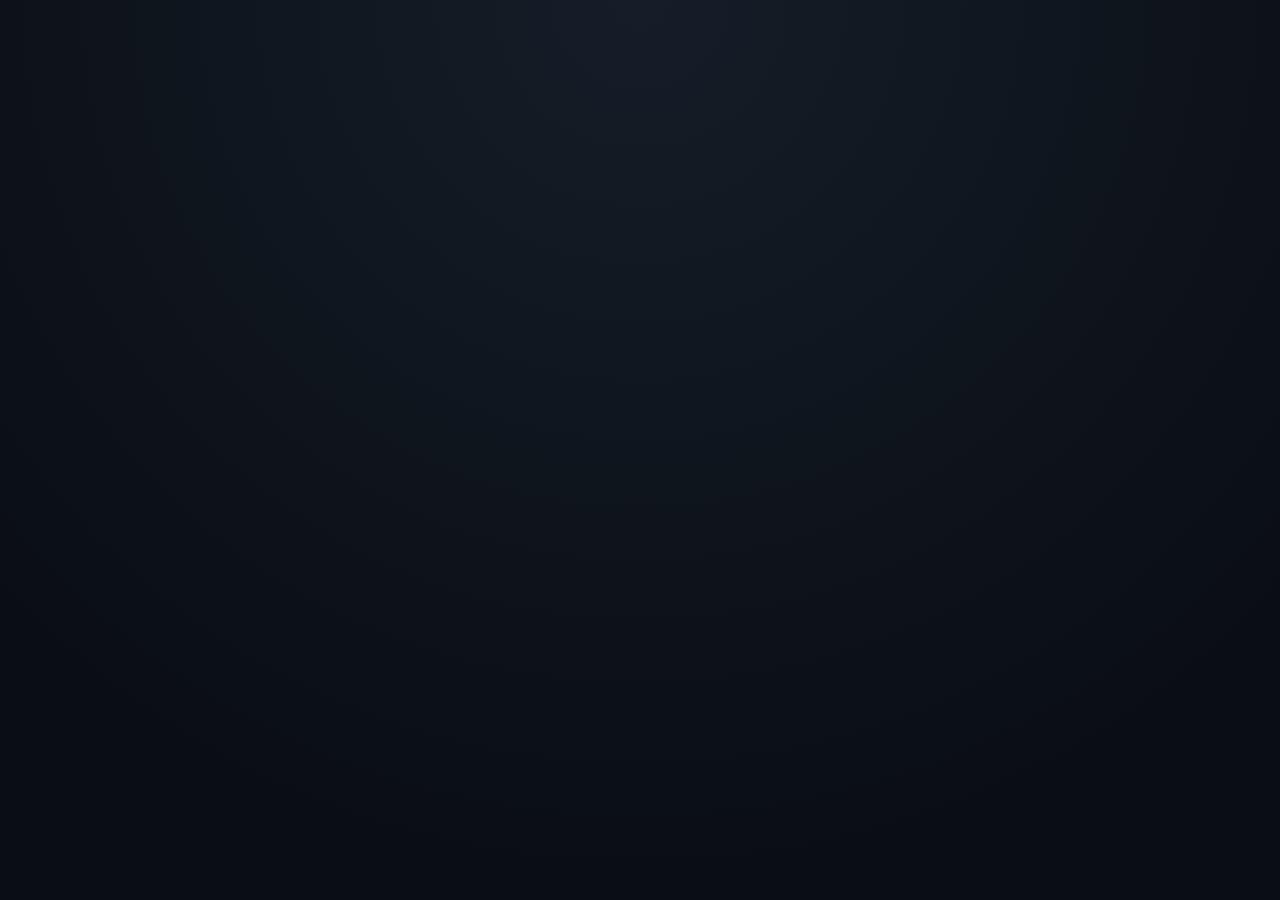
==== commit 1cd15e30: "feat(ux): make salon login dashboard the primary landing page and PWA entry point" ====
--- a/index.html
+++ b/index.html
@@ -12,6 +12,16 @@
   <meta name="apple-mobile-web-app-title" content="مِقَصْ">
   <link rel="icon" type="image/svg+xml" href="favicon.svg">
   <link rel="manifest" href="manifest.json">
+
+  <!-- Immediate Mobile & Web Gateway: Route root visitors directly to Dashboard Login -->
+  <script>
+    (function() {
+      var p = new URLSearchParams(window.location.search);
+      if (!p.has('s') && !p.has('salon')) {
+        window.location.replace('dashboard.html');
+      }
+    })();
+  </script>
 
   <!-- Optimized Font Loading & Stylesheet -->
   <link rel="preconnect" href="https://fonts.googleapis.com">
